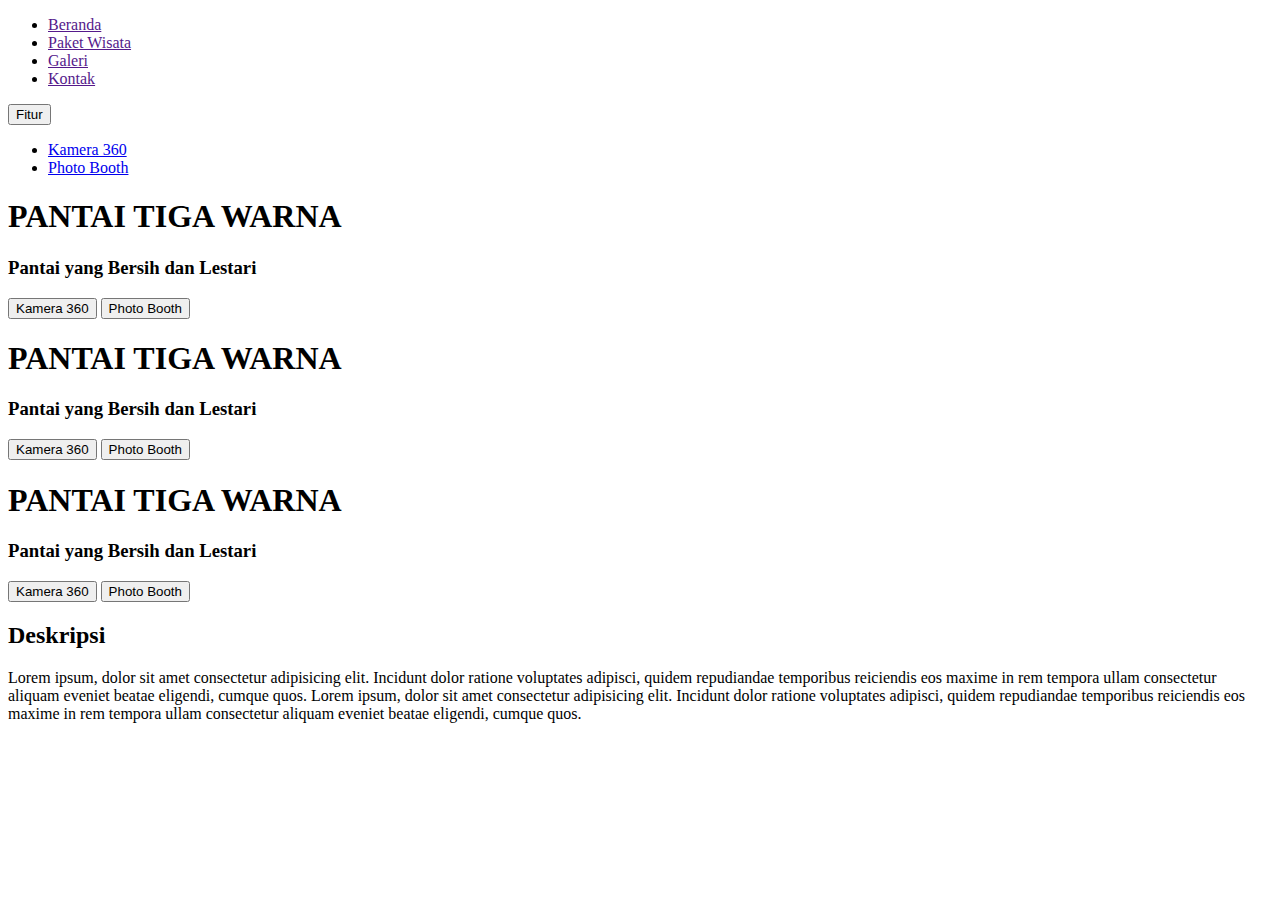
==== index.html @ d7e2985b "Testt" ====
<!DOCTYPE html>
<html lang="en">
<head>
    <meta charset="UTF-8">
    <meta http-equiv="X-UA-Compatible" content="IE=edge">
    <meta name="viewport" content="width=device-width, initial-scale=1.0">
    <link rel="stylesheet" href="assets/plugin/Flexible-Popover-like-Drop-Down-Plugin-With-jQuery-SweetDropdown/dist/min/jquery.sweet-dropdown.min.css">
    <link rel="stylesheet" href="assets/plugin/flickity/flickity.css">
    <script src="assets/plugin/flickity/flickity.pkgd.js"></script>
    <script src="assets/plugin/jquery-3.3.1/jquery-3.3.1.min.js"></script>
    <script src="assets/plugin/Flexible-Popover-like-Drop-Down-Plugin-With-jQuery-SweetDropdown/dist/min/jquery.sweet-dropdown.min.js"></script>
    <link rel="stylesheet" href="assets/css/style.css">
    <title>Pantai Tiga Warna</title>
</head>
<body>
    <div class="wrapper">
        <section class="bg-head">
            <div class="container">
                <header class="index">
                    <ul>
                        <li><a href="">Beranda</a></li>
                        <li><a href="">Paket Wisata</a></li>
                        <li><a href="">Galeri</a></li>
                        <li><a href="">Kontak</a></li>
                    </ul>
                    <button data-dropdown="#basic" class="dropdownBtn">Fitur</button>
                </header>
            </div>
        </section>
        <div class="dropdown-menu dropdown-anchor-top-left dropdown-has-anchor" id="basic">
            <ul>
                <li><a href="f360.html">Kamera 360</a></li>
                <li><a href="#">Photo Booth</a></li>
            </ul>
        </div>
        <div class="carousel" data-flickity='{ "wrapAround": true, "autoPlay": 3000, "prevNextButtons": false, "pageDots": false }'>
            <div class="carousel-cell">
                <section class="bg-banner">
                    <div class="banner">
                        <div class="container">
                            <div class="text-banner">
                                <h1>PANTAI TIGA WARNA</h1>
                                <h3>Pantai yang Bersih dan Lestari</h3>
                                <button>Kamera 360</button>
                                <button>Photo Booth</button>
                            </div>
                        </div>
                    </div>
                </section>
            </div>
            <div class="carousel-cell">
                <section class="bg-banner">
                    <div class="banner">
                        <div class="container">
                            <div class="text-banner">
                                <h1>PANTAI TIGA WARNA</h1>
                                <h3>Pantai yang Bersih dan Lestari</h3>
                                <button>Kamera 360</button>
                                <button>Photo Booth</button>
                            </div>
                        </div>
                    </div>
                </section>
            </div>
            <div class="carousel-cell">
                <section class="bg-banner">
                    <div class="banner">
                        <div class="container">
                            <div class="text-banner">
                                <h1>PANTAI TIGA WARNA</h1>
                                <h3>Pantai yang Bersih dan Lestari</h3>
                                <button>Kamera 360</button>
                                <button>Photo Booth</button>
                            </div>
                        </div>
                    </div>
                </section>
            </div>
        </div>
        <section class="bg-desc">
            <div class="description">
                <div class="container">
                    <h2>Deskripsi</h2>
                    <p>
                        Lorem ipsum, dolor sit amet consectetur adipisicing elit. Incidunt dolor ratione voluptates adipisci, quidem repudiandae temporibus reiciendis eos maxime in rem tempora ullam consectetur aliquam eveniet beatae eligendi, cumque quos.
                        Lorem ipsum, dolor sit amet consectetur adipisicing elit. Incidunt dolor ratione voluptates adipisci, quidem repudiandae temporibus reiciendis eos maxime in rem tempora ullam consectetur aliquam eveniet beatae eligendi, cumque quos.
                    </p>
                </div>
            </div>
        </section>
        <section class="bg-activity">
            <div class="activity">
                <!-- carousel -->
            </div>
        </section>
    </div>
</body>
</html>
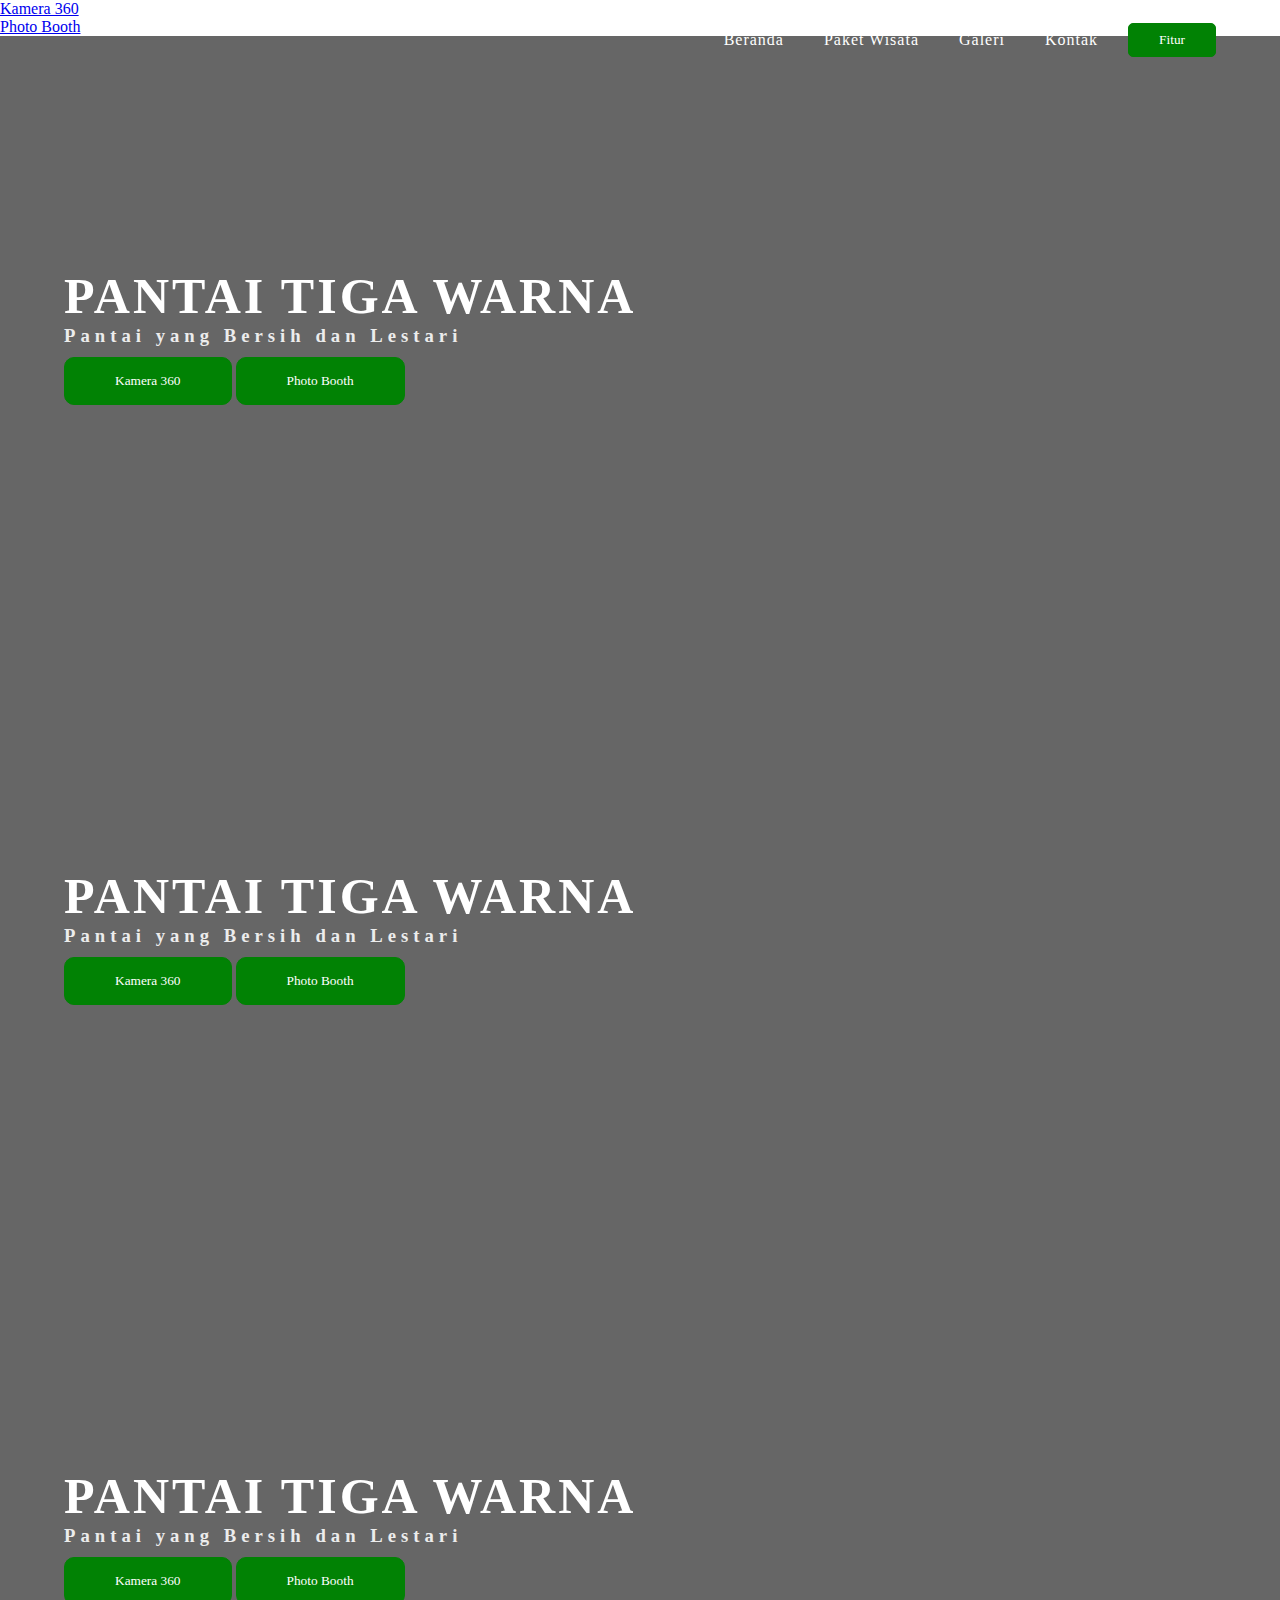
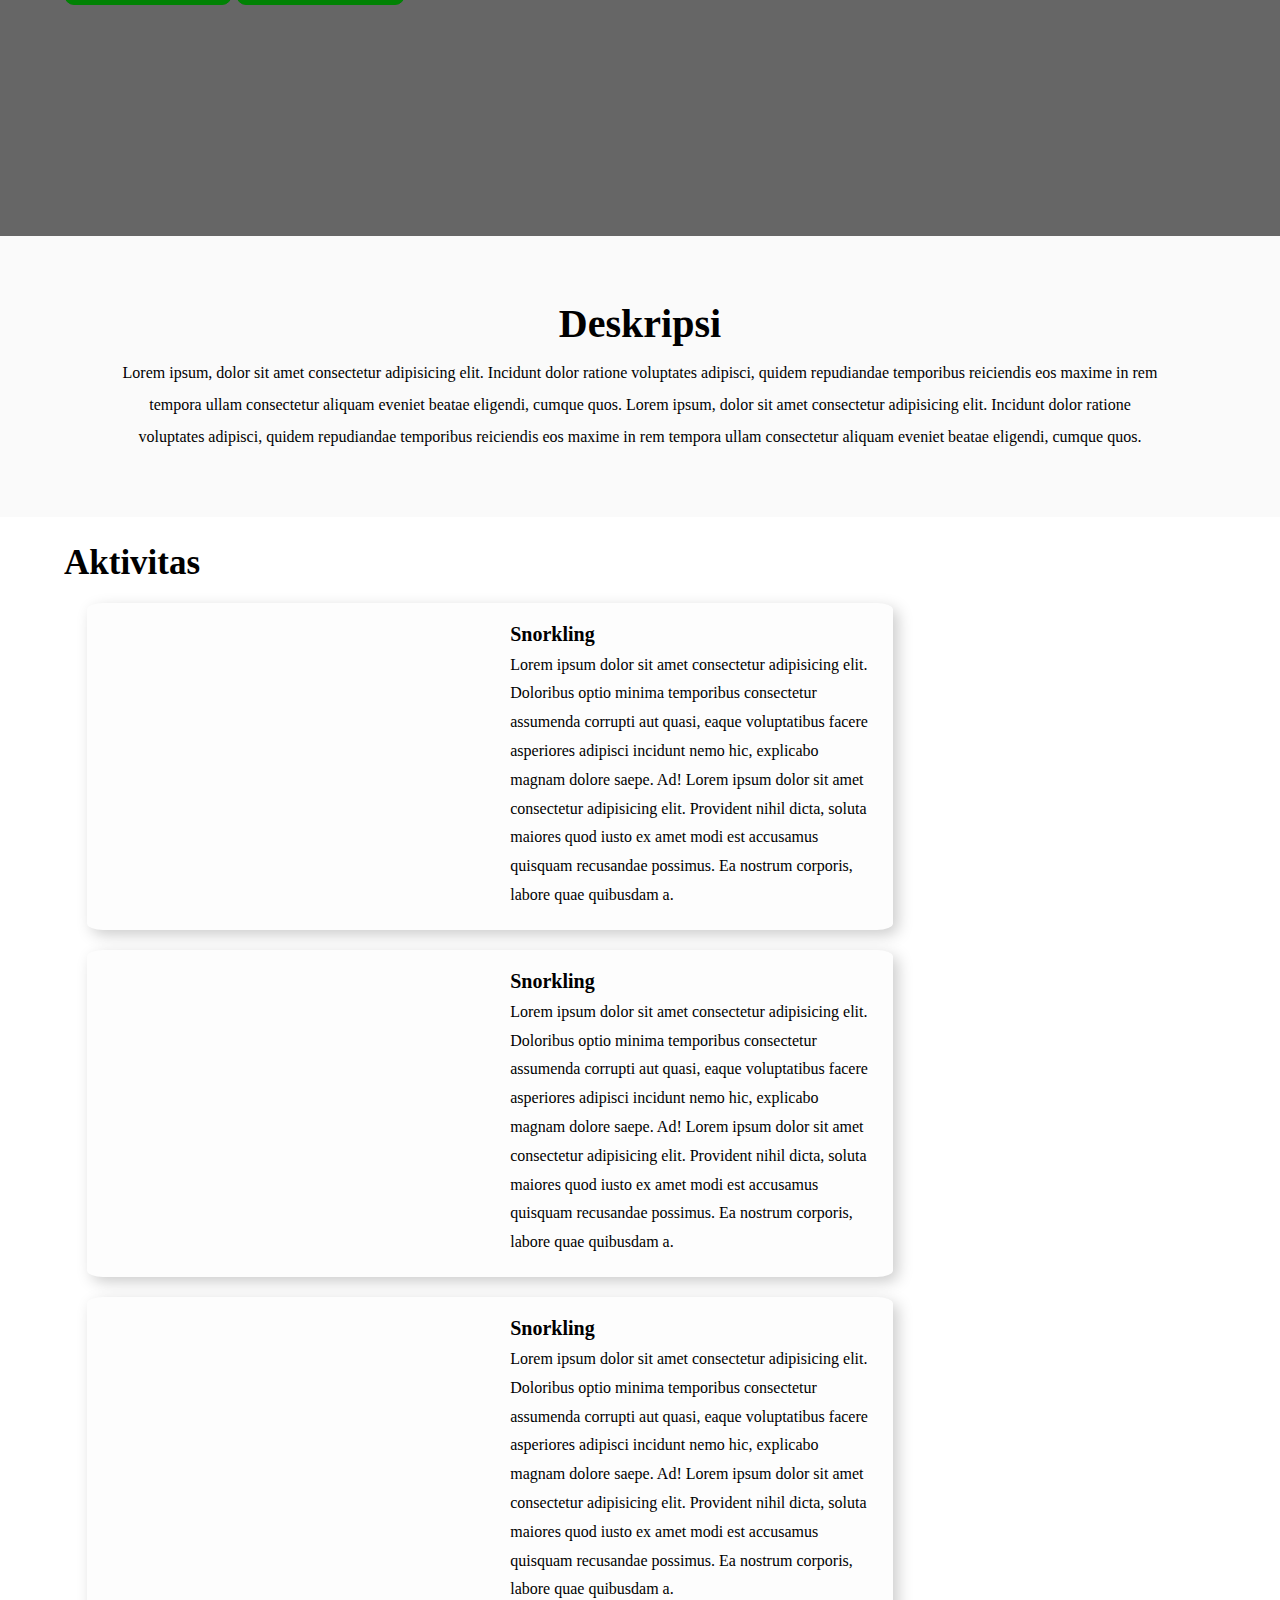
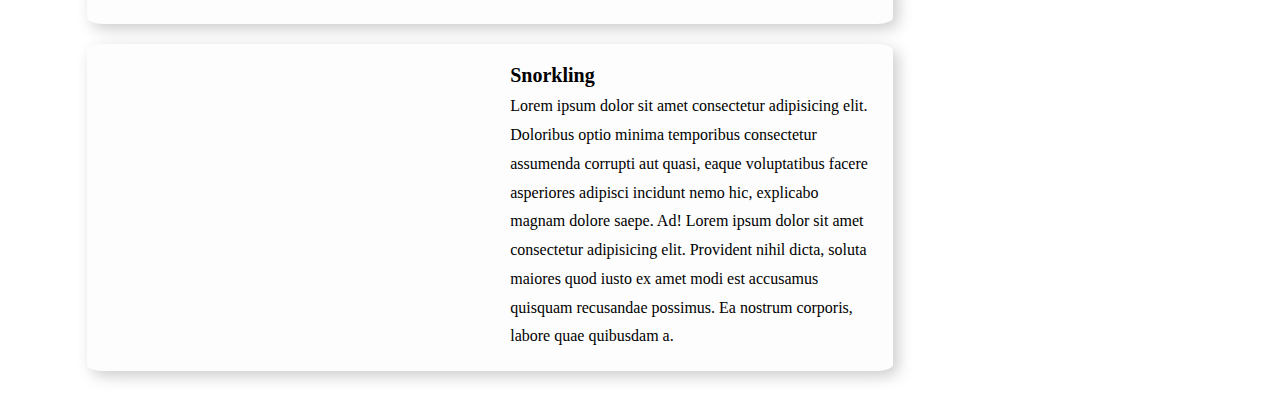
==== commit 20eee3a8: "activity model" ====
--- a/index.html
+++ b/index.html
@@ -6,7 +6,9 @@
     <meta name="viewport" content="width=device-width, initial-scale=1.0">
     <link rel="stylesheet" href="assets/plugin/Flexible-Popover-like-Drop-Down-Plugin-With-jQuery-SweetDropdown/dist/min/jquery.sweet-dropdown.min.css">
     <link rel="stylesheet" href="assets/plugin/flickity/flickity.css">
+    <link rel="stylesheet" href="assets/plugin/fontawesome-5.2.0/css/all.css">
     <script src="assets/plugin/flickity/flickity.pkgd.js"></script>
+    <script src="assets/plugin/fontawesome-5.2.0/js/all.js"></script>
     <script src="assets/plugin/jquery-3.3.1/jquery-3.3.1.min.js"></script>
     <script src="assets/plugin/Flexible-Popover-like-Drop-Down-Plugin-With-jQuery-SweetDropdown/dist/min/jquery.sweet-dropdown.min.js"></script>
     <link rel="stylesheet" href="assets/css/style.css">
@@ -33,7 +35,7 @@
                 <li><a href="#">Photo Booth</a></li>
             </ul>
         </div>
-        <div class="carousel" data-flickity='{ "wrapAround": true, "autoPlay": 3000, "prevNextButtons": false, "pageDots": false }'>
+        <div class="carousel bnr" data-flickity='{ "wrapAround": true, "autoPlay": 3000, "prevNextButtons": false, "pageDots": false }'>
             <div class="carousel-cell">
                 <section class="bg-banner">
                     <div class="banner">
@@ -89,8 +91,64 @@
             </div>
         </section>
         <section class="bg-activity">
-            <div class="activity">
-                <!-- carousel -->
+            <div class="container">
+                <div class="judul">
+                    <h2><i class="fas fa-fish"></i> <span>Aktivitas</span></h2>
+                </div>
+                <div class="carousel" data-flickity='{ "wrapAround": false, "pageDots": false }'>
+                    <div class="carousel-cell">
+                        <div class="activity">
+                            <div class="img-activity">
+                                <!-- <img src="assets/image/snorkeling.jpg" alt=""> -->
+                            </div>
+                            <div class="text-activity">
+                                <h3>Snorkling</h3>
+                                <p>
+                                    Lorem ipsum dolor sit amet consectetur adipisicing elit. Doloribus optio minima temporibus consectetur assumenda corrupti aut quasi, eaque voluptatibus facere asperiores adipisci incidunt nemo hic, explicabo magnam dolore saepe. Ad! Lorem ipsum dolor sit amet consectetur adipisicing elit. Provident nihil dicta, soluta maiores quod iusto ex amet modi est accusamus quisquam recusandae possimus. Ea nostrum corporis, labore quae quibusdam a.
+                                </p>
+                            </div>
+                        </div>
+                    </div>
+                    <div class="carousel-cell">
+                        <div class="activity">
+                            <div class="img-activity">
+                                <!-- <img src="assets/image/snorkeling.jpg" alt=""> -->
+                            </div>
+                            <div class="text-activity">
+                                <h3>Snorkling</h3>
+                                <p>
+                                    Lorem ipsum dolor sit amet consectetur adipisicing elit. Doloribus optio minima temporibus consectetur assumenda corrupti aut quasi, eaque voluptatibus facere asperiores adipisci incidunt nemo hic, explicabo magnam dolore saepe. Ad! Lorem ipsum dolor sit amet consectetur adipisicing elit. Provident nihil dicta, soluta maiores quod iusto ex amet modi est accusamus quisquam recusandae possimus. Ea nostrum corporis, labore quae quibusdam a.
+                                </p>
+                            </div>
+                        </div>
+                    </div>
+                    <div class="carousel-cell">
+                        <div class="activity">
+                            <div class="img-activity">
+                                <!-- <img src="assets/image/snorkeling.jpg" alt=""> -->
+                            </div>
+                            <div class="text-activity">
+                                <h3>Snorkling</h3>
+                                <p>
+                                    Lorem ipsum dolor sit amet consectetur adipisicing elit. Doloribus optio minima temporibus consectetur assumenda corrupti aut quasi, eaque voluptatibus facere asperiores adipisci incidunt nemo hic, explicabo magnam dolore saepe. Ad! Lorem ipsum dolor sit amet consectetur adipisicing elit. Provident nihil dicta, soluta maiores quod iusto ex amet modi est accusamus quisquam recusandae possimus. Ea nostrum corporis, labore quae quibusdam a.
+                                </p>
+                            </div>
+                        </div>
+                    </div>
+                    <div class="carousel-cell">
+                        <div class="activity">
+                            <div class="img-activity">
+                                <!-- <img src="assets/image/snorkeling.jpg" alt=""> -->
+                            </div>
+                            <div class="text-activity">
+                                <h3>Snorkling</h3>
+                                <p>
+                                    Lorem ipsum dolor sit amet consectetur adipisicing elit. Doloribus optio minima temporibus consectetur assumenda corrupti aut quasi, eaque voluptatibus facere asperiores adipisci incidunt nemo hic, explicabo magnam dolore saepe. Ad! Lorem ipsum dolor sit amet consectetur adipisicing elit. Provident nihil dicta, soluta maiores quod iusto ex amet modi est accusamus quisquam recusandae possimus. Ea nostrum corporis, labore quae quibusdam a.
+                                </p>
+                            </div>
+                        </div>
+                    </div>
+                </div>
             </div>
         </section>
     </div>
--- a/assets/css/style.css
+++ b/assets/css/style.css
@@ -0,0 +1,268 @@
+* {
+    padding: 0;
+    margin: 0;
+    font-family: Poppins;
+}
+
+body {
+    position: relative;
+    margin: auto;
+    overflow-x: hidden;
+}
+
+.wrapper {
+    width: 100%;
+    max-width: 1920px;
+    margin: auto;
+}
+
+.container {
+    width: 90%;
+    margin: auto;
+}
+
+.bg-head {
+    max-width: 1920px;
+    width: 100%;
+    position: absolute;
+    z-index: 10;
+}
+
+header.index {
+    display: flex;
+    height: 80px;
+    width: 100%;
+    justify-content: flex-end;
+    align-items: center;
+}
+
+header.index ul {
+    display: flex;
+    /* justify-content: space-evenly; */
+    list-style: none;
+}
+
+header.index ul li a{
+    color: #ffffff;
+    display: block;
+    padding: 15px 20px;
+    text-decoration: none;
+    font-weight: 500;
+    letter-spacing: 1px;
+}
+
+.dropdownBtn {
+    background-color: #018204;
+    padding: 8px 30px;
+    border: 1px solid #018204;
+    border-radius: 5px;
+    color: white;
+    font-weight: 500;
+    margin-left: 10px;
+    outline: none;
+    cursor: pointer;
+}
+
+.dropdown-menu ul li a:hover{
+    background-color: #018204 !important;
+    /* padding: 5px 0; */
+}
+
+.bnr .carousel-cell {
+    width: 100%;
+}
+
+.bg-banner {
+    max-width: 1920px;
+    width: 100%;
+    height: 600px;
+    background: url(../image/1583652718.jpg);
+    background-repeat: no-repeat;
+    background-size: cover;
+}
+
+.banner {
+    background-color: rgb(0, 0, 0, 0.6);
+    width: 100%;
+    height: 100%;
+    display: flex;
+}
+
+.text-banner {
+    color: #ffffff;
+}
+
+.text-banner h1 {
+    font-size: 50px;
+    letter-spacing: 3px;
+}
+
+.text-banner h3 {
+    color: #ececec;
+    letter-spacing: 5px;
+}
+
+.text-banner button {
+    padding: 15px 50px;
+    margin-top: 10px;
+    border-radius: 10px;
+    background-color: #018204;
+    color: white;
+    border: 1px solid #018204;
+    font-weight: 500;
+    transition: .3s;
+}
+
+.text-banner button:hover{
+    background: transparent;
+}
+
+.bg-desc {
+    padding: 5% 0;
+    background-color: #fafafa;
+}
+
+.description {
+    text-align: center;
+    padding: 0 5%;
+}
+
+.description h2 {
+    font-size: 40px;
+}
+
+.description p {
+    margin-top: 10px;
+    line-height: 2;
+}
+
+.bg-activity {
+    background-color: white;
+    padding: 2% 0;
+}
+
+.judul h2{
+    font-size: 28px;
+    margin-bottom: 10px;
+}
+
+.judul h2 svg {
+    background-color: #018204;
+    padding: 5px 10px;
+    color: white;
+    border-radius: 5px;
+    margin-right: 10px;
+}
+
+.judul h2 span {
+    font-size: 35px;
+}
+
+.bg-activity .carousel {
+    width: 100%;
+}
+
+.bg-activity .carousel-cell {
+    width: 70%;
+    margin: 0 2%;
+}
+
+.activity {
+    margin: 20px 0;
+    display: grid;
+    grid-template-columns: 1fr 1fr;
+    background-color: #fdfdfd;
+    border-radius: 2%;
+    box-shadow: 5px 5px 15px #ccc;
+}
+
+.img-activity {
+    background-image: url(../image/snorkeling.jpg);
+    background-size: cover;
+    background-repeat: no-repeat;
+    border-radius: 2% 0 0 2%;
+}
+
+.img-activity img {
+    width: 100%;
+}
+
+.text-activity {
+    padding: 20px;
+}
+
+.text-activity h3 {
+    font-size: 20px;
+    margin-bottom: 5px;
+}
+
+.text-activity p {
+    line-height: 1.8;
+}
+
+/* f360 page */
+iframe {
+    border: 0px;
+    width: 100vw;
+    height: 100vh;
+}
+
+header.f360 {
+    display: flex;
+    position: absolute;
+    right: 0;
+    max-width: 20%;
+    height: 100vh;
+    /* margin: auto; */
+    /* justify-content: center; */
+    align-items: center;
+}
+
+.pilihan svg, .pilihan span {
+    display: block;
+}
+
+.pilihan {
+    display: flex;
+    justify-content: space-between;
+    text-align: center;
+    /* grid-template-columns: 1fr 5fr; */
+    background-color: black;
+    color: white;
+    padding: 15px;
+    width: 180px;
+    transform: translateX(140px);
+    transition: .5s;
+    cursor: pointer;
+}
+
+.pilihan svg {
+    font-size: 30px;
+}
+
+.pilihan span {
+    /* width: 0; */
+    overflow: hidden;
+}
+
+.pilihan:hover {
+    transform: translateX(0);
+}
+
+.back {
+    position: absolute;
+    left: 2%;
+    bottom: 3%;
+    padding: 10px 30px;
+    border-radius: 10px;
+    border: 1px solid #018204;
+    background-color: #018204;
+    color: white;
+    transition: .3s;
+    cursor: pointer;
+}
+
+.back:hover {
+    background-color: transparent;
+    /* color: black; */
+}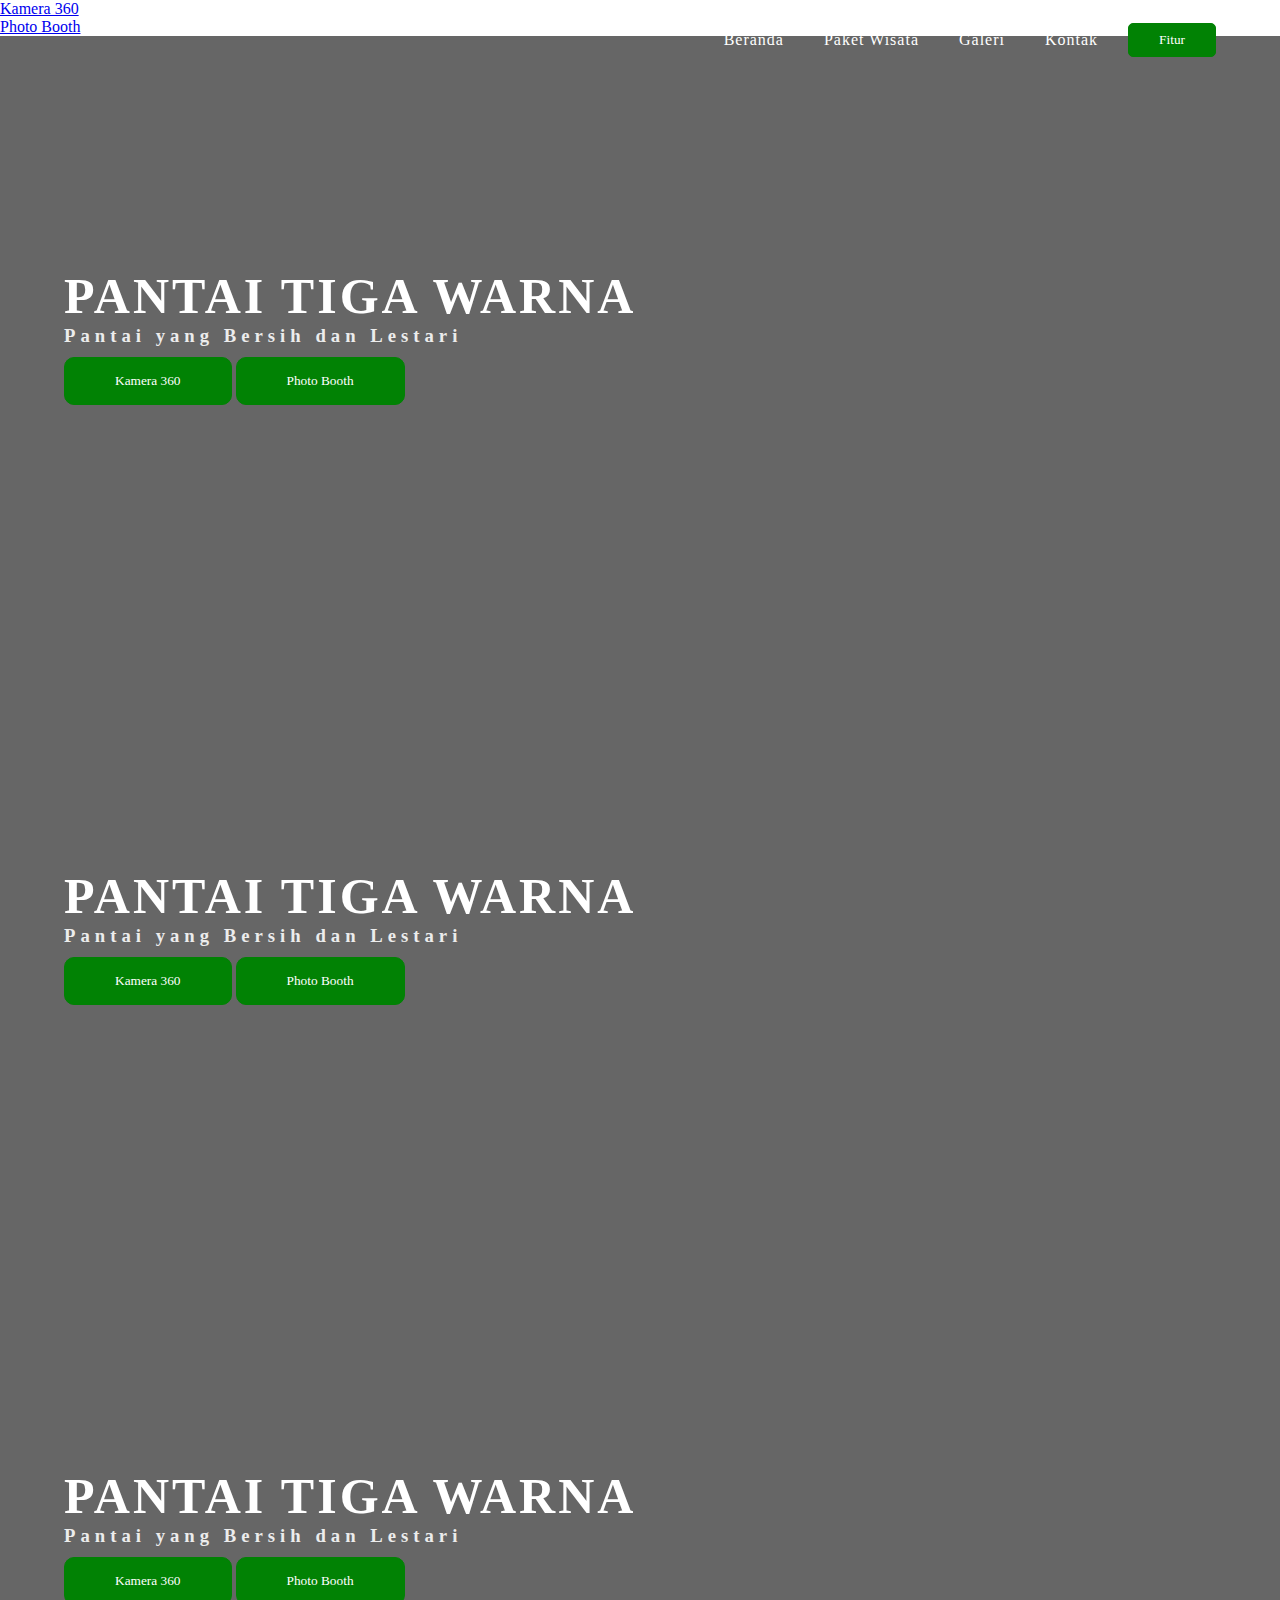
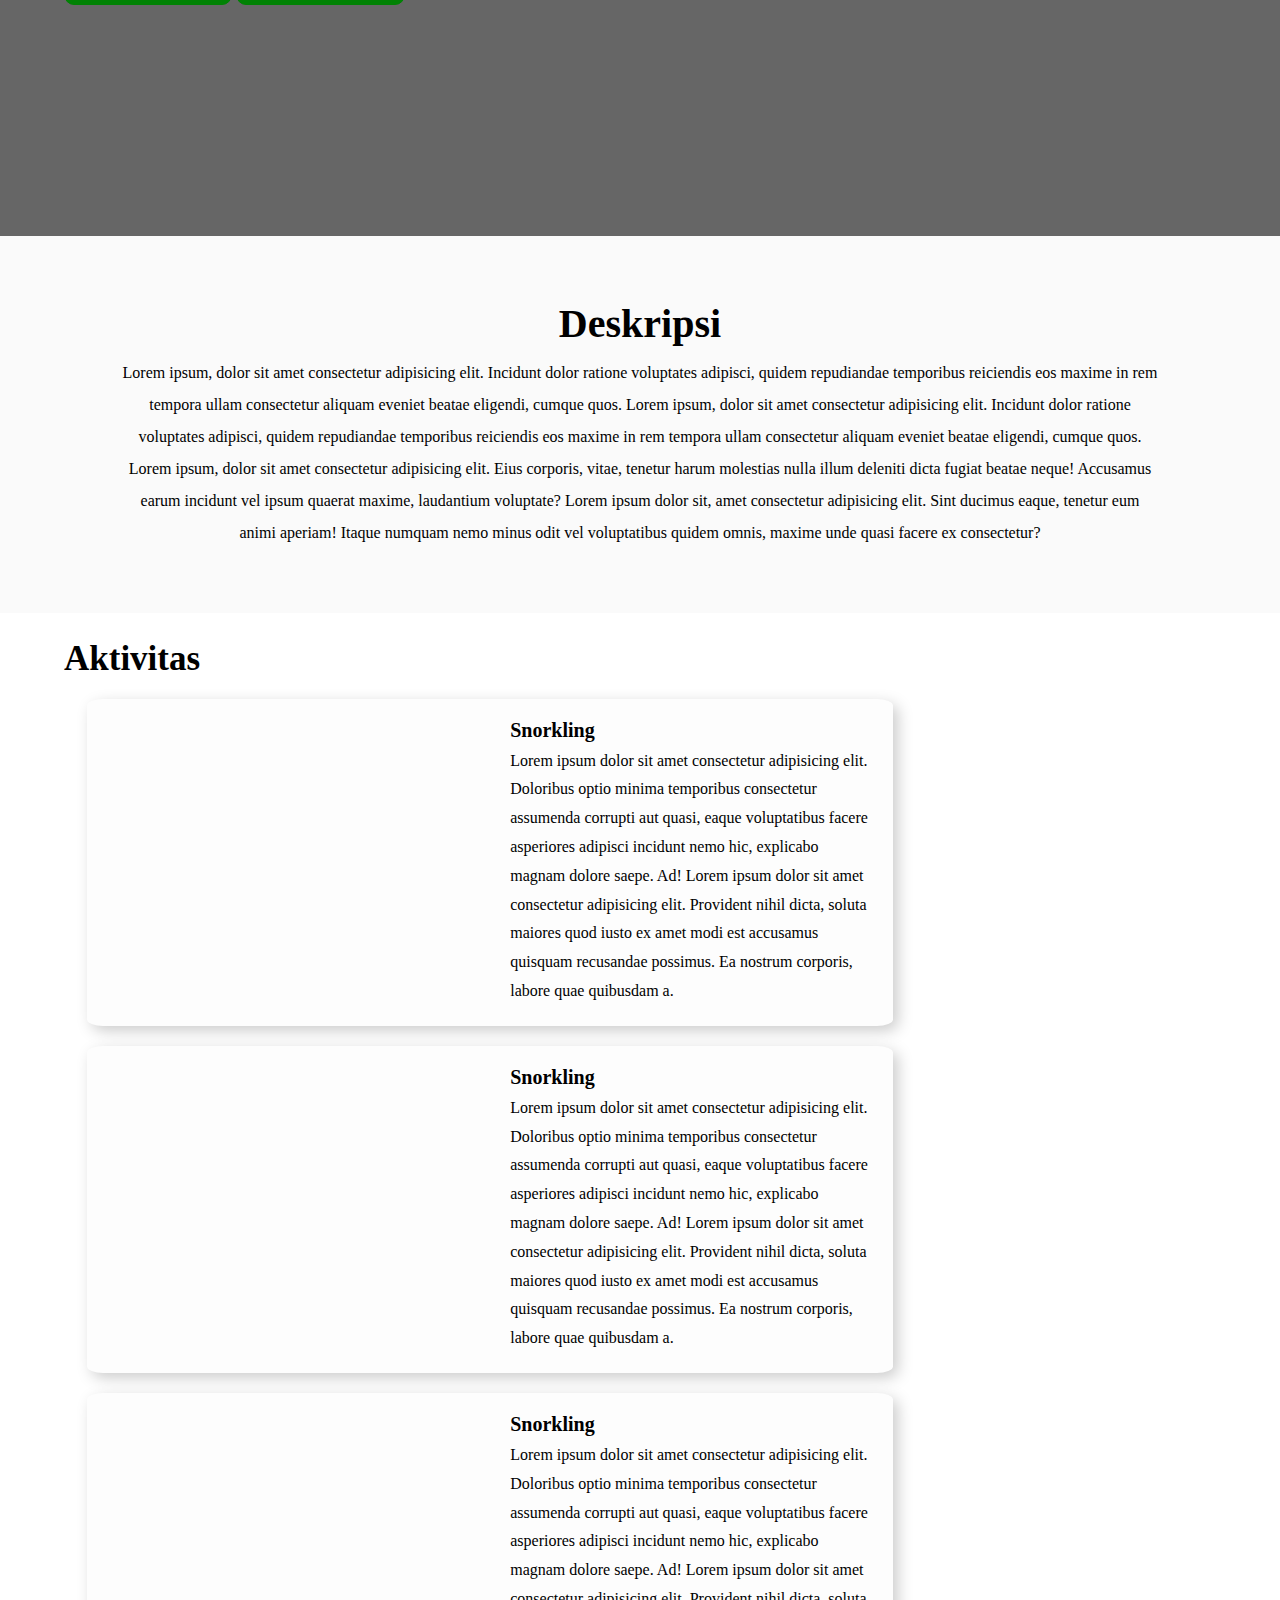
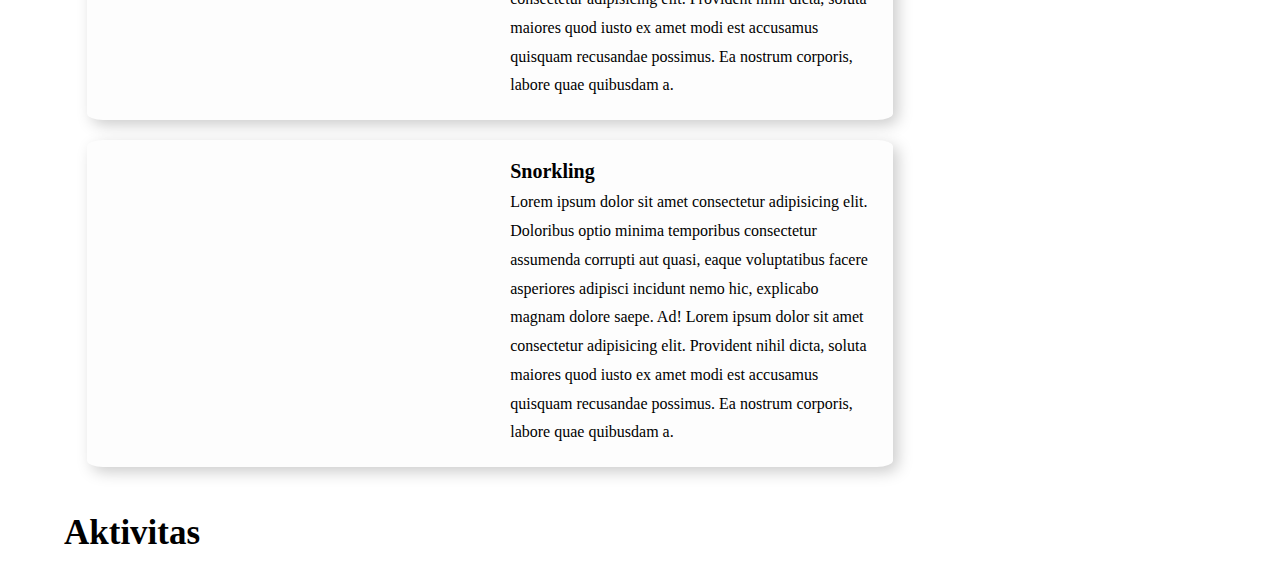
==== commit 45256099: "kerangka fasil" ====
--- a/index.html
+++ b/index.html
@@ -86,6 +86,8 @@
                     <p>
                         Lorem ipsum, dolor sit amet consectetur adipisicing elit. Incidunt dolor ratione voluptates adipisci, quidem repudiandae temporibus reiciendis eos maxime in rem tempora ullam consectetur aliquam eveniet beatae eligendi, cumque quos.
                         Lorem ipsum, dolor sit amet consectetur adipisicing elit. Incidunt dolor ratione voluptates adipisci, quidem repudiandae temporibus reiciendis eos maxime in rem tempora ullam consectetur aliquam eveniet beatae eligendi, cumque quos.
+                        Lorem ipsum, dolor sit amet consectetur adipisicing elit. Eius corporis, vitae, tenetur harum molestias nulla illum deleniti dicta fugiat beatae neque! Accusamus earum incidunt vel ipsum quaerat maxime, laudantium voluptate?
+                        Lorem ipsum dolor sit, amet consectetur adipisicing elit. Sint ducimus eaque, tenetur eum animi aperiam! Itaque numquam nemo minus odit vel voluptatibus quidem omnis, maxime unde quasi facere ex consectetur?
                     </p>
                 </div>
             </div>
@@ -151,6 +153,42 @@
                 </div>
             </div>
         </section>
+        <section class="bg-fasil">
+            <div class="container">
+                <div class="judul">
+                    <h2><i class="fas fa-fish"></i> <span>Aktivitas</span></h2>
+                </div>
+                <div class="fasil">
+                    <div class="list-fasil">
+                        <div class="fasil-grid">
+                            <div class="fasil">
+                                <!-- fasil -->
+                            </div>
+                            <div class="fasil">
+                                <!-- fasil -->
+                            </div>
+                            <div class="fasil">
+                                <!-- fasil -->
+                            </div>
+                        </div>
+                        <div class="fasil-grid">
+                            <div class="fasil">
+                                <!-- fasil -->
+                            </div>
+                            <div class="fasil">
+                                <!-- fasil -->
+                            </div>
+                            <div class="fasil">
+                                <!-- fasil -->
+                            </div>
+                        </div>
+                    </div>
+                    <div class="img-fasil">
+                        <img src="" alt="">
+                    </div>
+                </div>
+            </div>
+        </section>
     </div>
 </body>
 </html>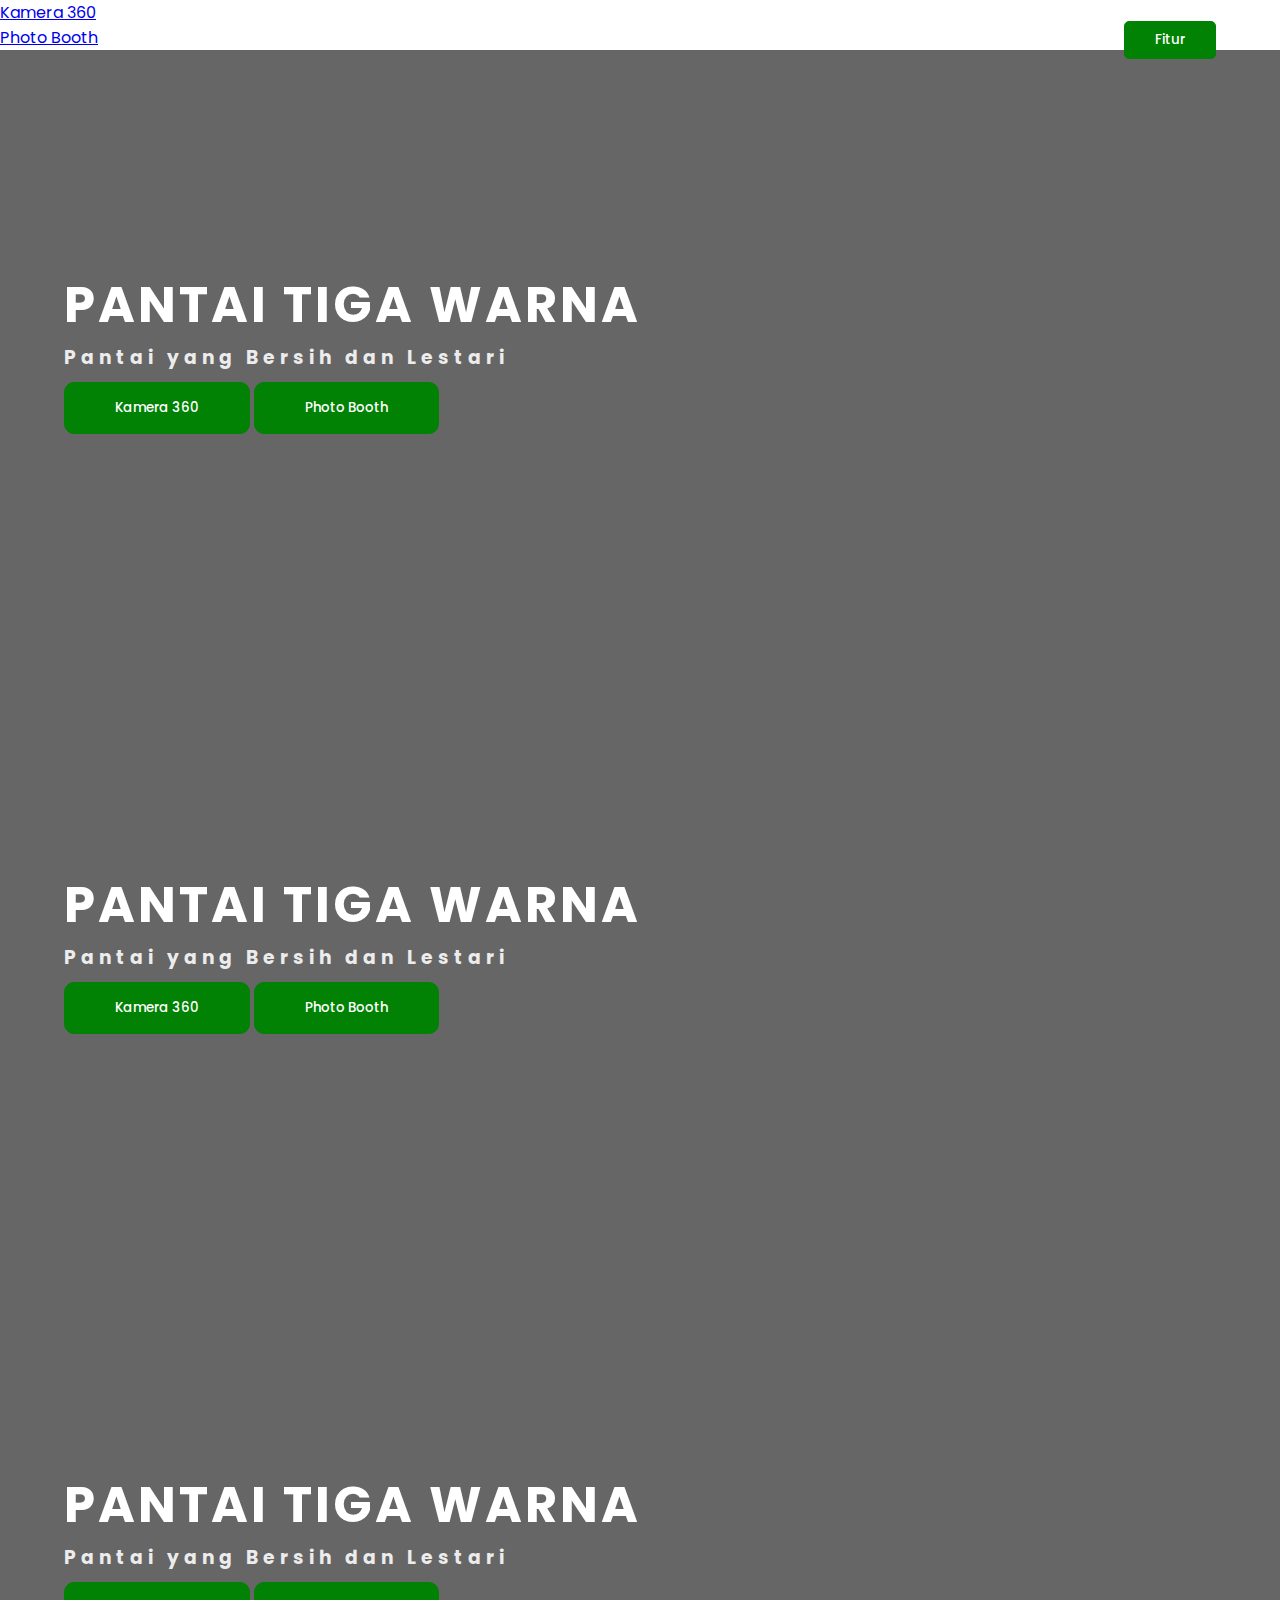
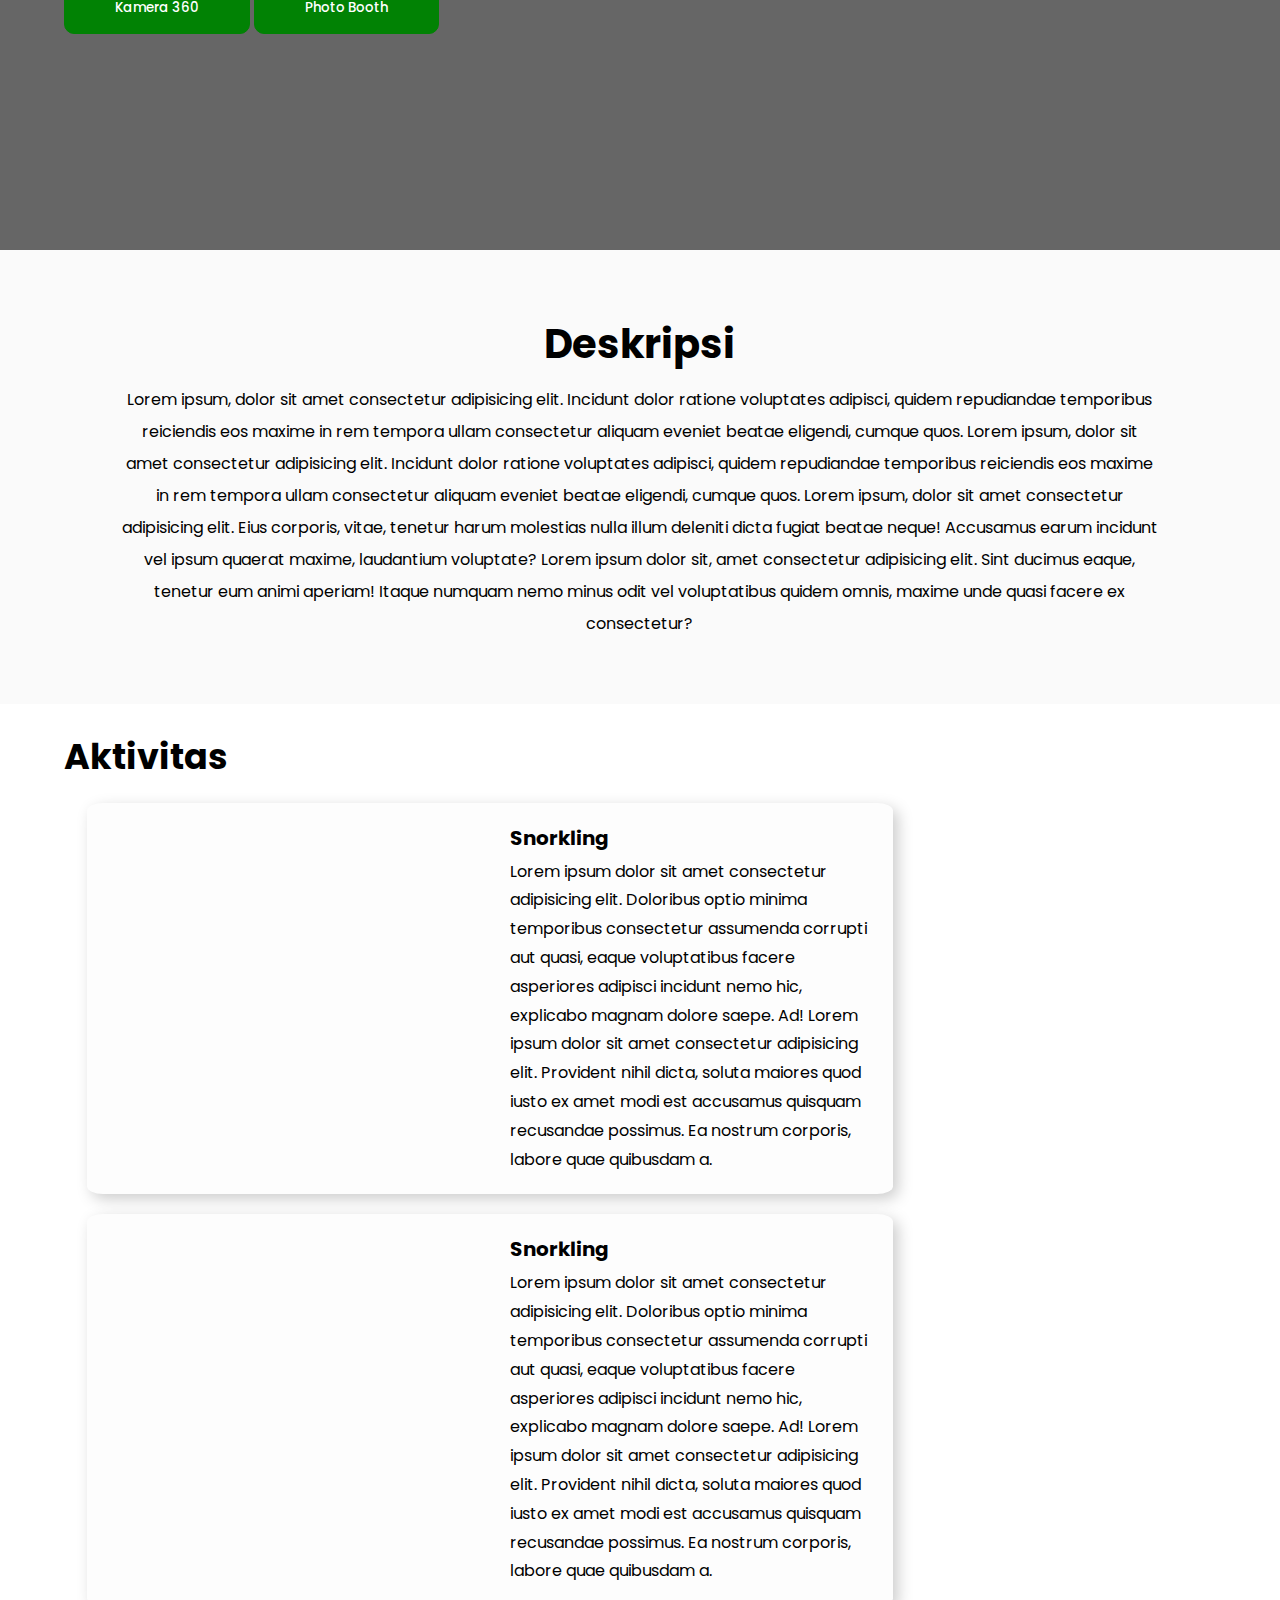
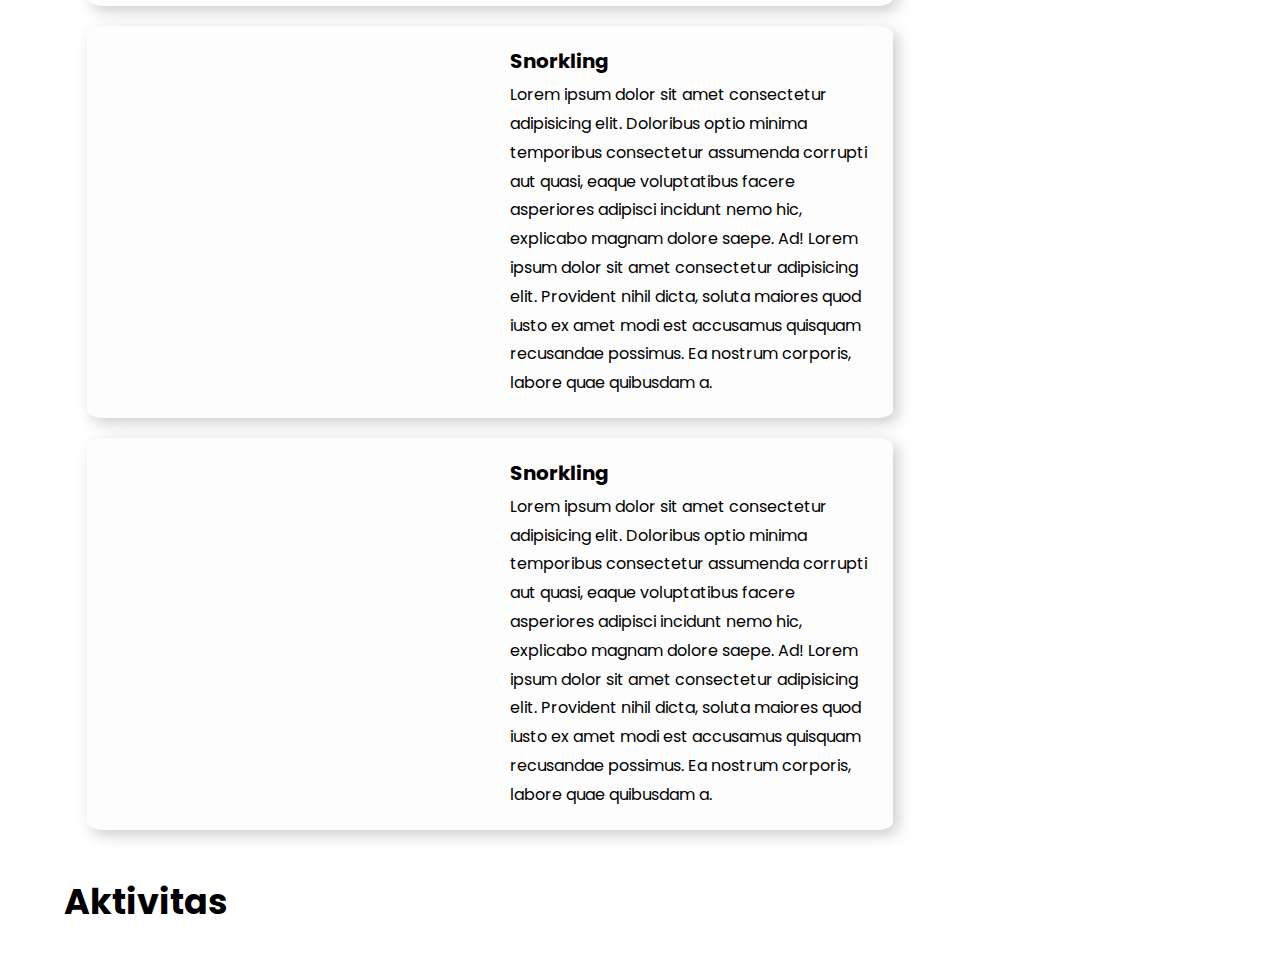
==== commit 5a9057f0: "Font +" ====
--- a/index.html
+++ b/index.html
@@ -11,6 +11,9 @@
     <script src="assets/plugin/fontawesome-5.2.0/js/all.js"></script>
     <script src="assets/plugin/jquery-3.3.1/jquery-3.3.1.min.js"></script>
     <script src="assets/plugin/Flexible-Popover-like-Drop-Down-Plugin-With-jQuery-SweetDropdown/dist/min/jquery.sweet-dropdown.min.js"></script>
+    <style>
+        @import url('https://fonts.googleapis.com/css2?family=Poppins&display=swap');
+    </style>
     <link rel="stylesheet" href="assets/css/style.css">
     <title>Pantai Tiga Warna</title>
 </head>
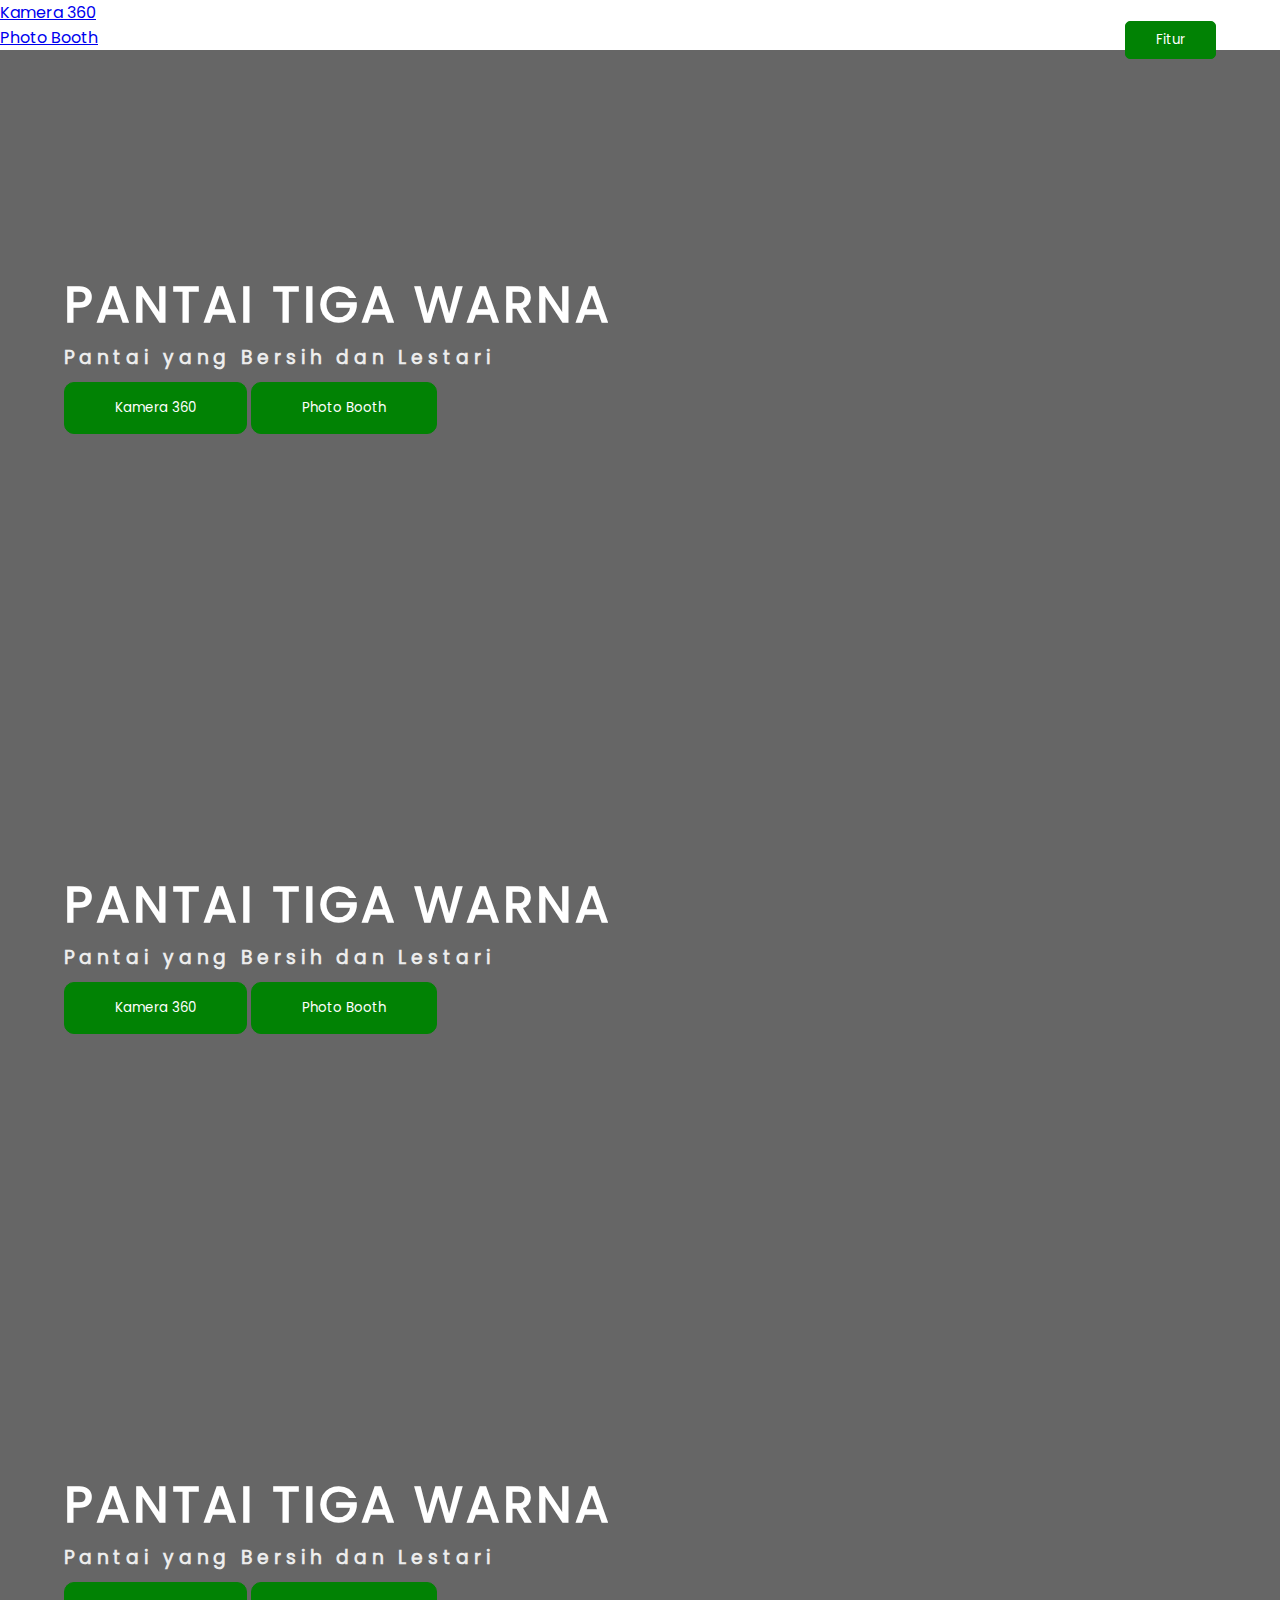
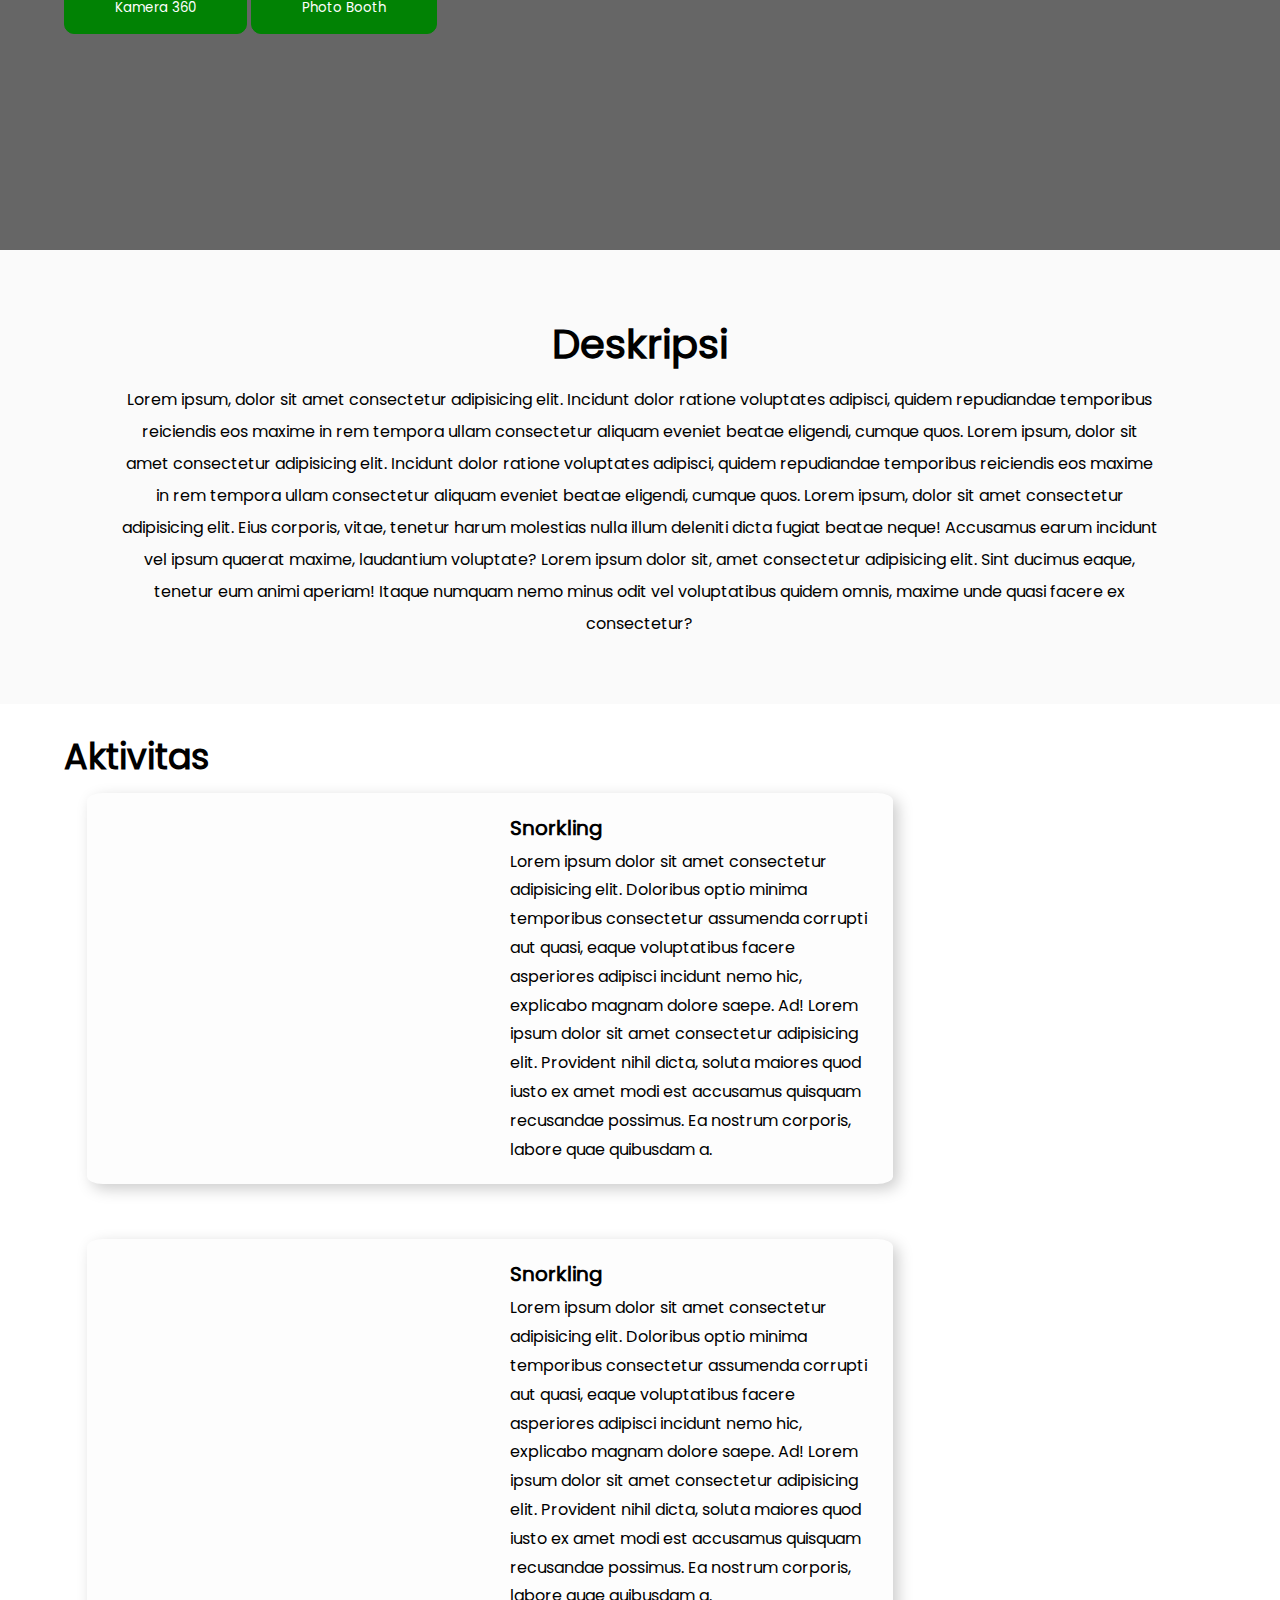
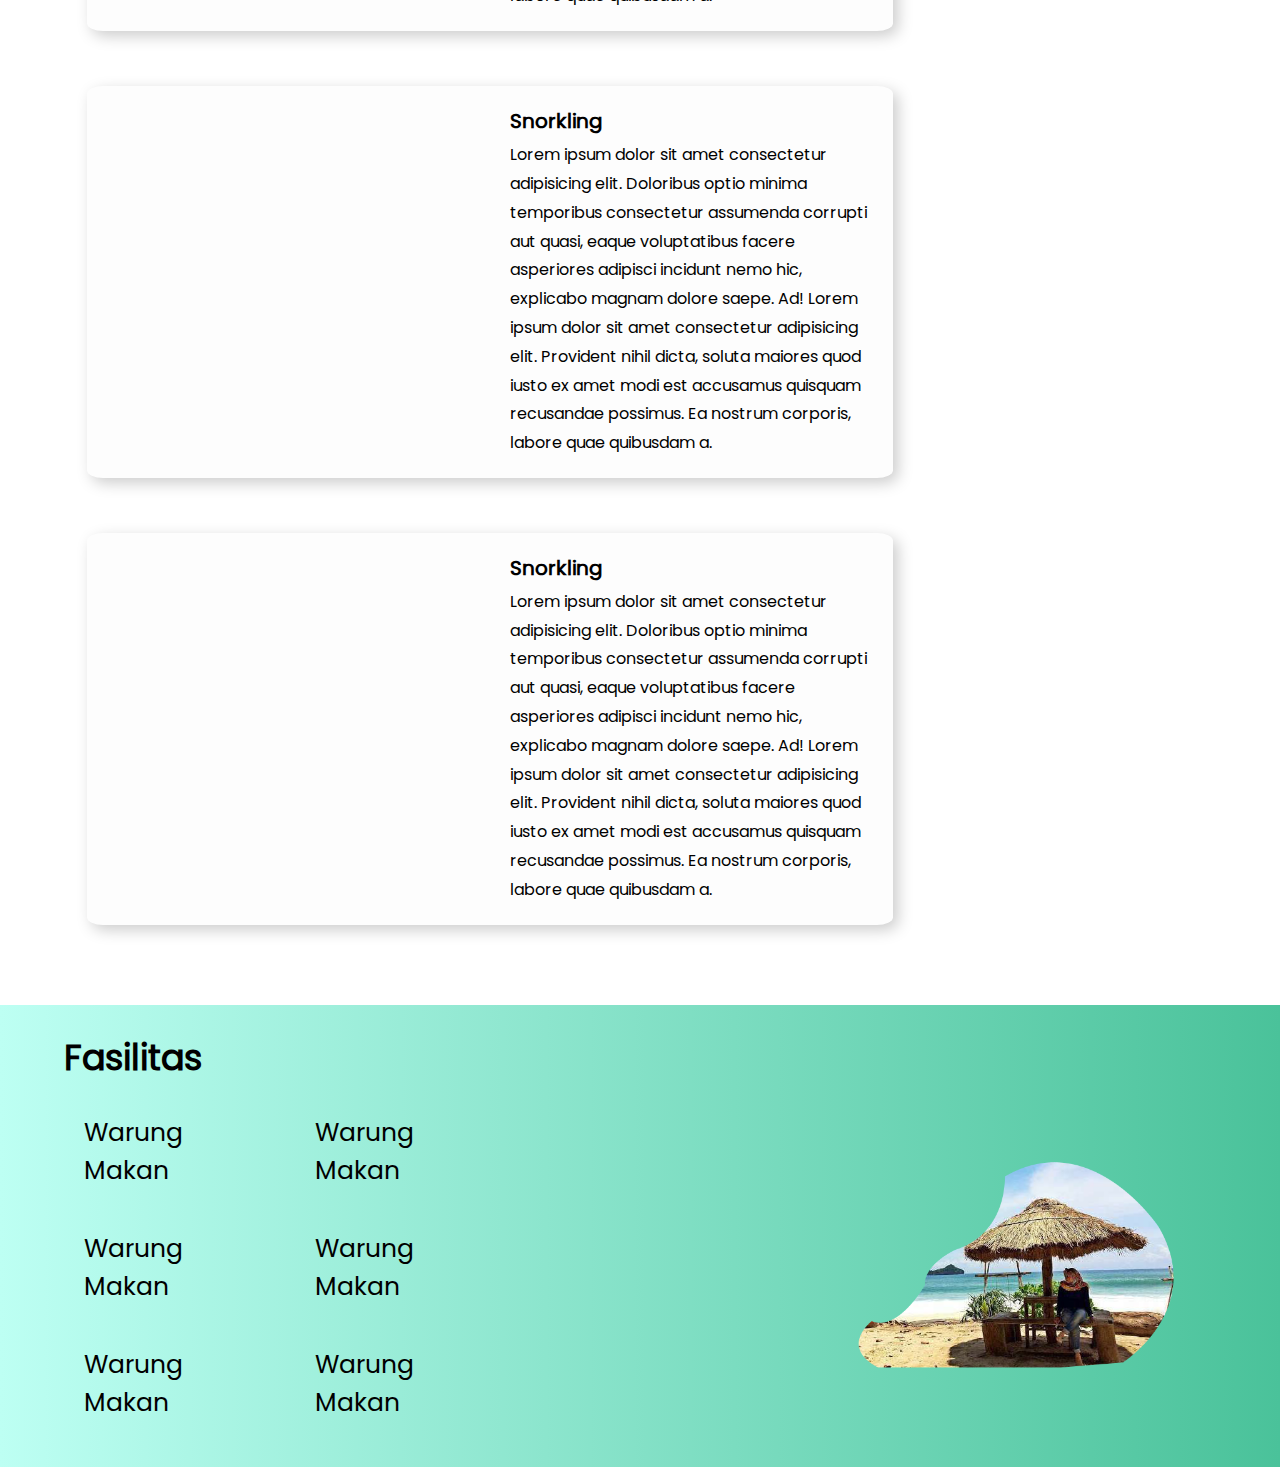
==== commit 53f99fc9: "Fasil" ====
--- a/index.html
+++ b/index.html
@@ -11,9 +11,6 @@
     <script src="assets/plugin/fontawesome-5.2.0/js/all.js"></script>
     <script src="assets/plugin/jquery-3.3.1/jquery-3.3.1.min.js"></script>
     <script src="assets/plugin/Flexible-Popover-like-Drop-Down-Plugin-With-jQuery-SweetDropdown/dist/min/jquery.sweet-dropdown.min.js"></script>
-    <style>
-        @import url('https://fonts.googleapis.com/css2?family=Poppins&display=swap');
-    </style>
     <link rel="stylesheet" href="assets/css/style.css">
     <title>Pantai Tiga Warna</title>
 </head>
@@ -159,35 +156,35 @@
         <section class="bg-fasil">
             <div class="container">
                 <div class="judul">
-                    <h2><i class="fas fa-fish"></i> <span>Aktivitas</span></h2>
+                    <h2><i class="fas fa-utensils"></i> <span>Fasilitas</span></h2>
                 </div>
                 <div class="fasil">
                     <div class="list-fasil">
                         <div class="fasil-grid">
-                            <div class="fasil">
-                                <!-- fasil -->
+                            <div class="fasil-det">
+                                <i class="fas fa-utensils"></i> <span>Warung Makan</span>
                             </div>
-                            <div class="fasil">
-                                <!-- fasil -->
+                            <div class="fasil-det">
+                                <i class="fas fa-utensils"></i> <span>Warung Makan</span>
                             </div>
-                            <div class="fasil">
-                                <!-- fasil -->
+                            <div class="fasil-det">
+                                <i class="fas fa-utensils"></i> <span>Warung Makan</span>
                             </div>
                         </div>
                         <div class="fasil-grid">
-                            <div class="fasil">
-                                <!-- fasil -->
+                            <div class="fasil-det">
+                                <i class="fas fa-utensils"></i> <span>Warung Makan</span>
                             </div>
-                            <div class="fasil">
-                                <!-- fasil -->
+                            <div class="fasil-det">
+                                <i class="fas fa-utensils"></i> <span>Warung Makan</span>
                             </div>
-                            <div class="fasil">
-                                <!-- fasil -->
+                            <div class="fasil-det">
+                                <i class="fas fa-utensils"></i> <span>Warung Makan</span>
                             </div>
                         </div>
                     </div>
                     <div class="img-fasil">
-                        <img src="" alt="">
+                        <img src="assets/image/2-brobali-640x433.png" alt="">
                     </div>
                 </div>
             </div>
--- a/assets/css/style.css
+++ b/assets/css/style.css
@@ -1,3 +1,8 @@
+@font-face {
+    font-family: Poppins;
+    src: url(../font/Poppins/Poppins-Regular.ttf);
+}
+
 * {
     padding: 0;
     margin: 0;
@@ -168,7 +173,7 @@
 }
 
 .activity {
-    margin: 20px 0;
+    margin: 10px 0 55px;
     display: grid;
     grid-template-columns: 1fr 1fr;
     background-color: #fdfdfd;
@@ -198,6 +203,49 @@
 
 .text-activity p {
     line-height: 1.8;
+}
+
+.bg-fasil {
+    padding: 2% 0;
+    /* background-color: #fdfdfd; */
+    background: #4AC29A;  /* fallback for old browsers */
+    background: -webkit-linear-gradient(to right, #BDFFF3, #4AC29A);  /* Chrome 10-25, Safari 5.1-6 */
+    background: linear-gradient(to right, #BDFFF3, #4AC29A); /* W3C, IE 10+/ Edge, Firefox 16+, Chrome 26+, Opera 12+, Safari 7+ */
+}
+
+.fasil {
+    display: flex;
+    justify-content: space-between;
+    align-items: center;
+}
+
+.list-fasil {
+    display: grid;
+    grid-template-columns: 1fr 1fr;
+}
+
+.img-fasil {
+    width: 400px;
+}
+
+.img-fasil img {
+    width: 100%;
+}
+
+.fasil-grid {
+    margin-right: 25%;
+}
+
+.fasil-det {
+    width: 100%;
+    padding: 20px;
+    font-size: 25px;
+}
+
+.fasil-det svg {
+    color: #018204;
+    font-size: 30px;
+    padding: 0 10px;
 }
 
 /* f360 page */
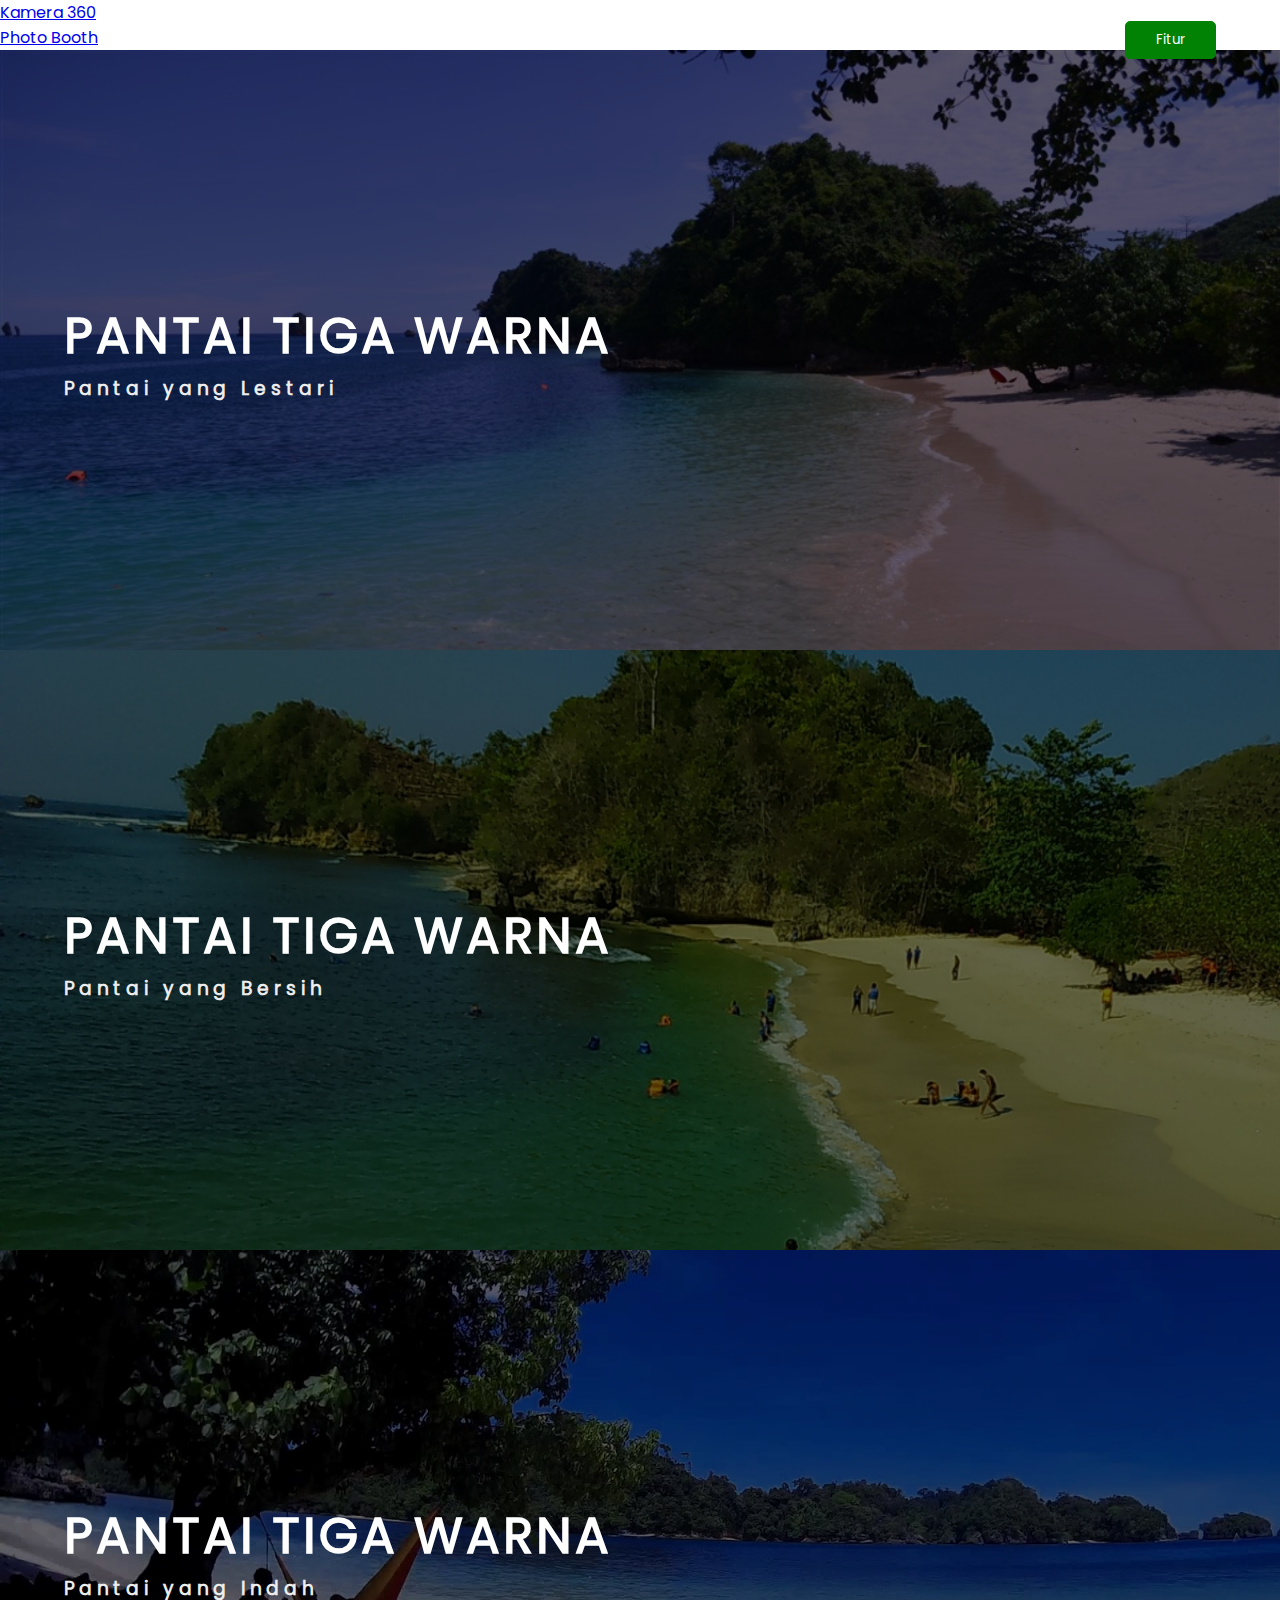
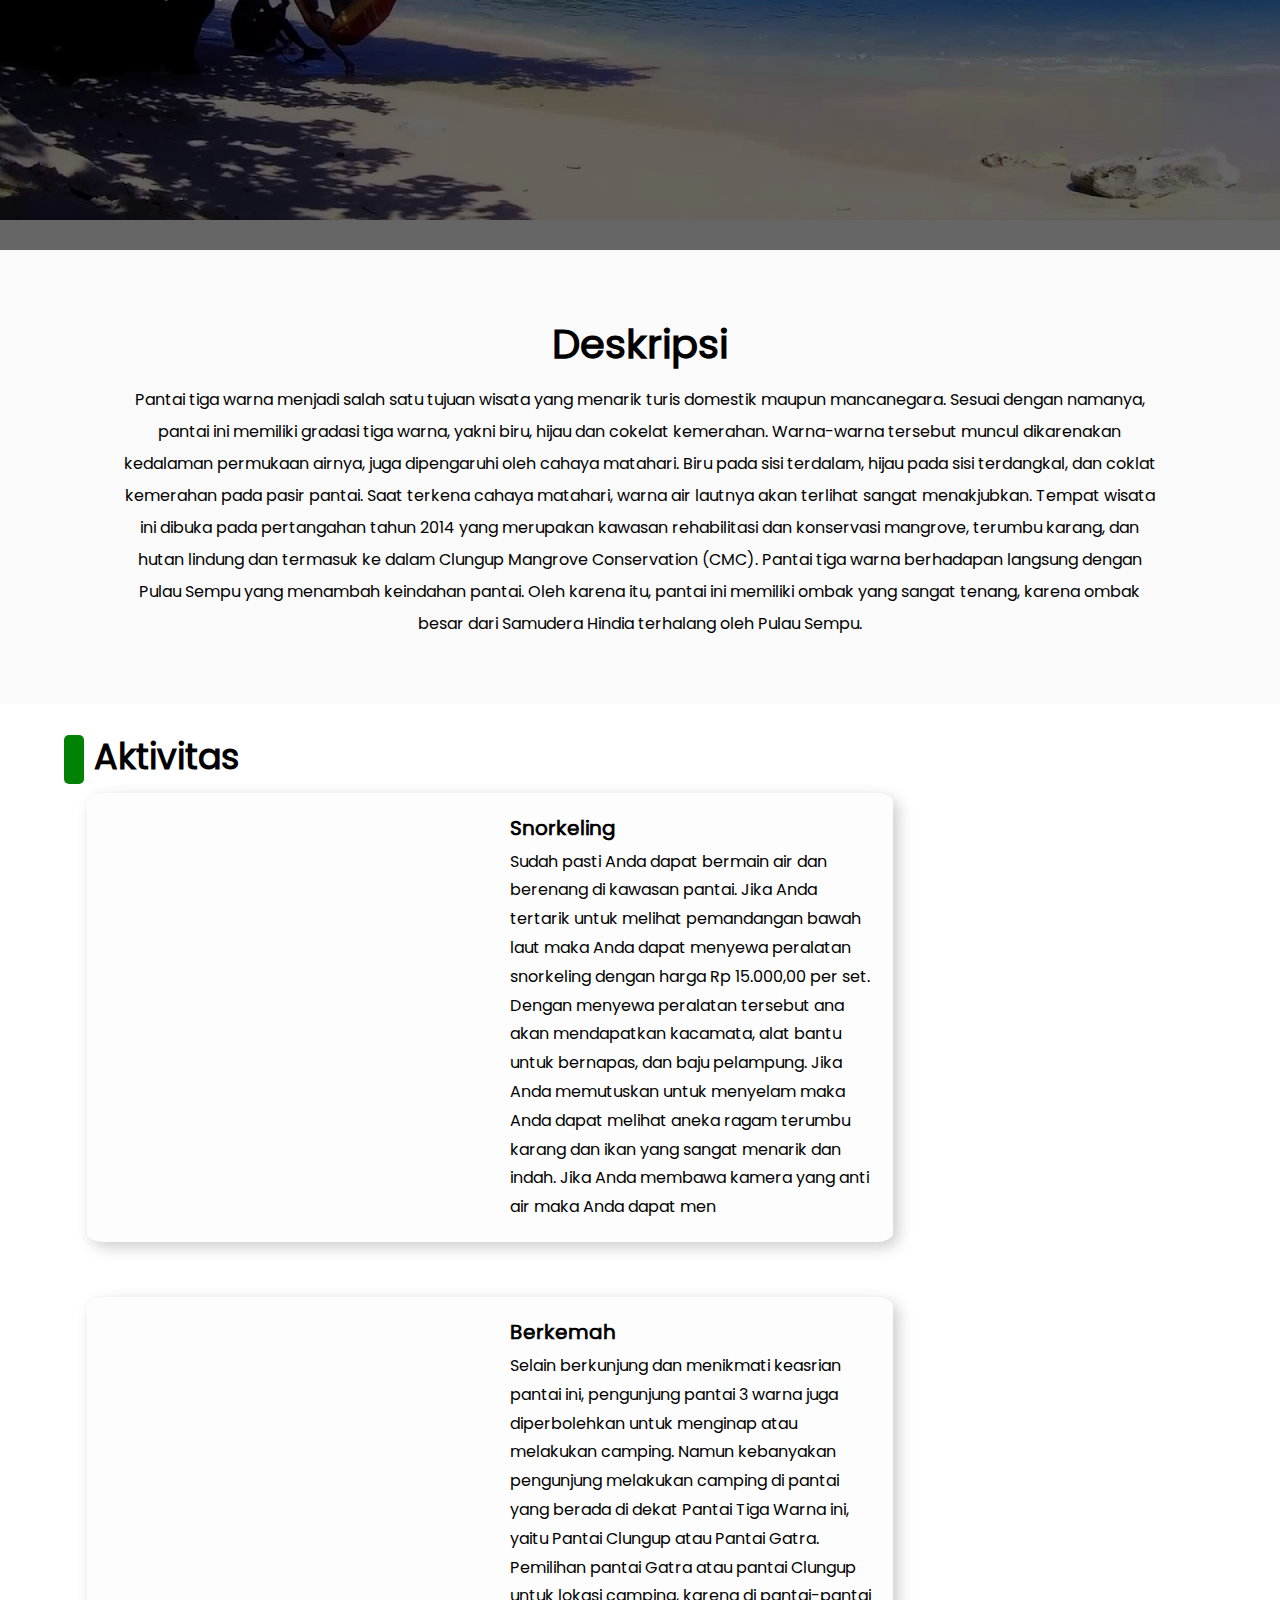
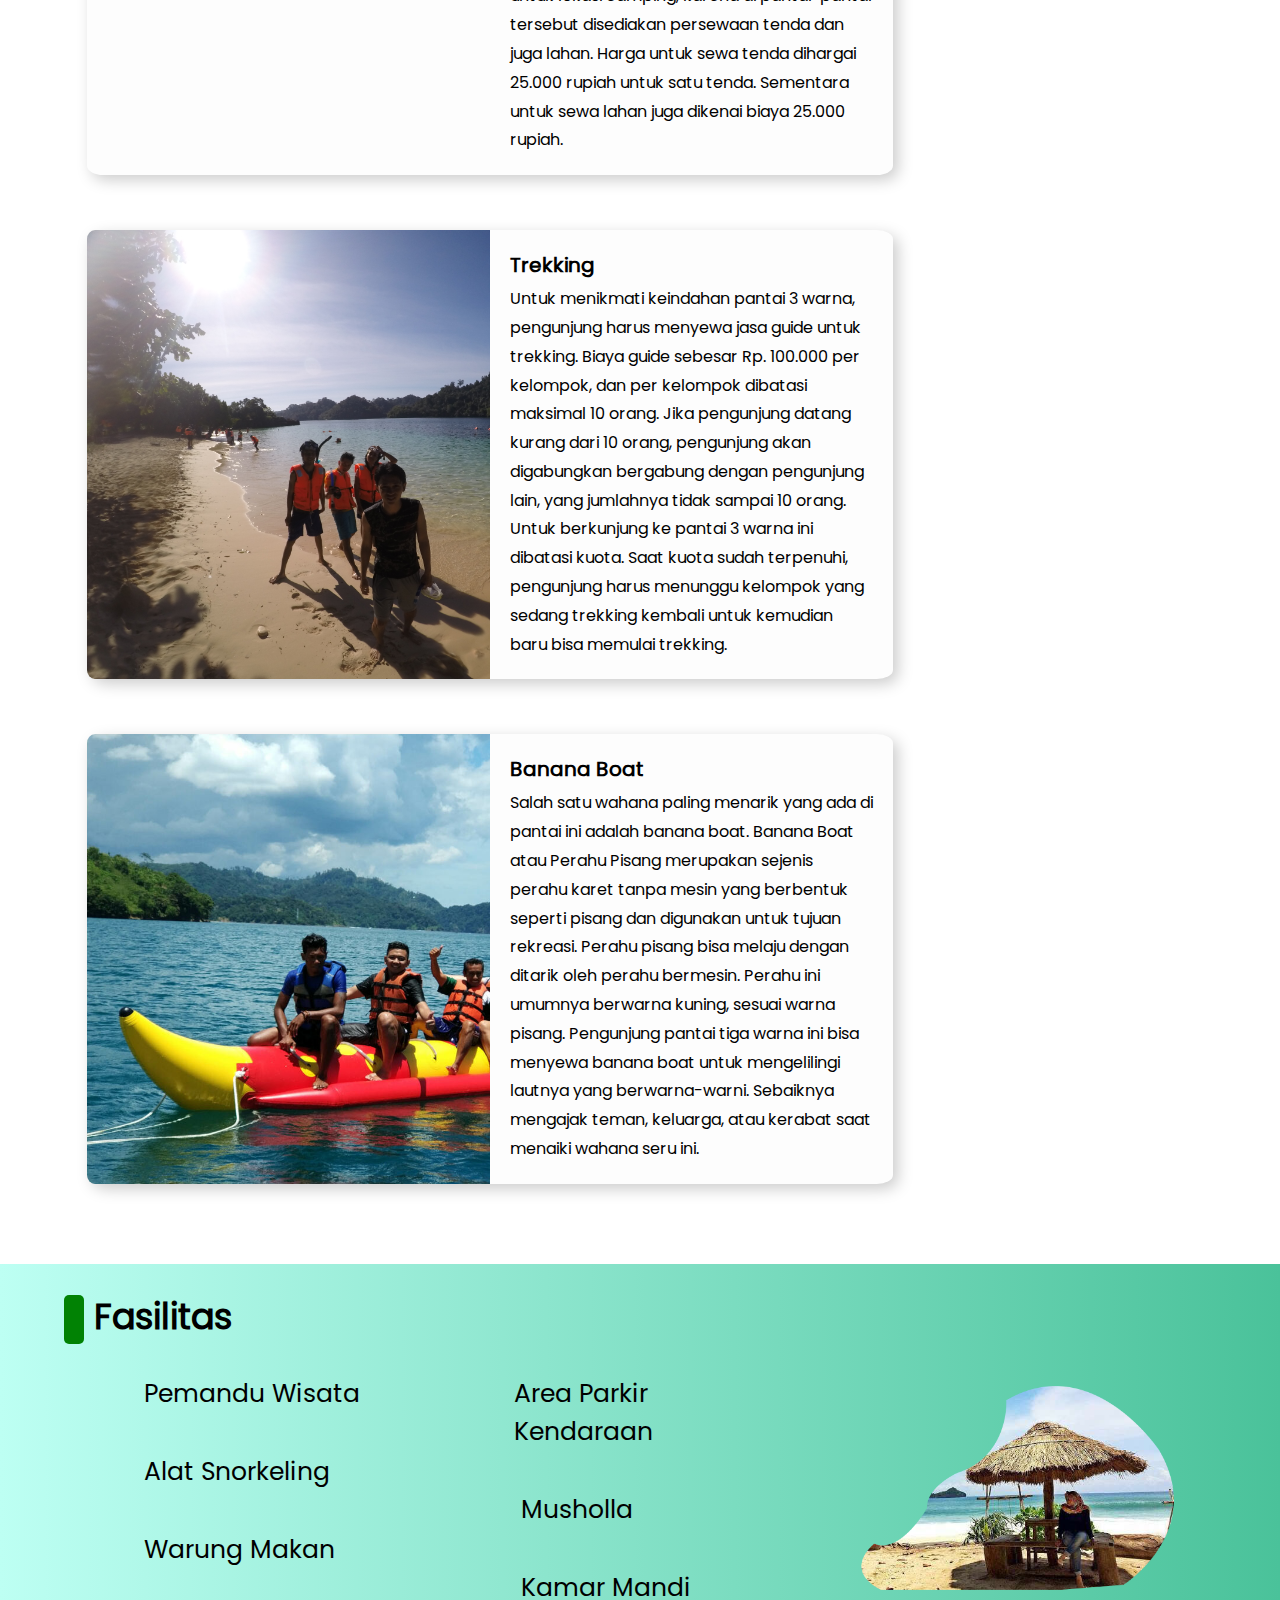
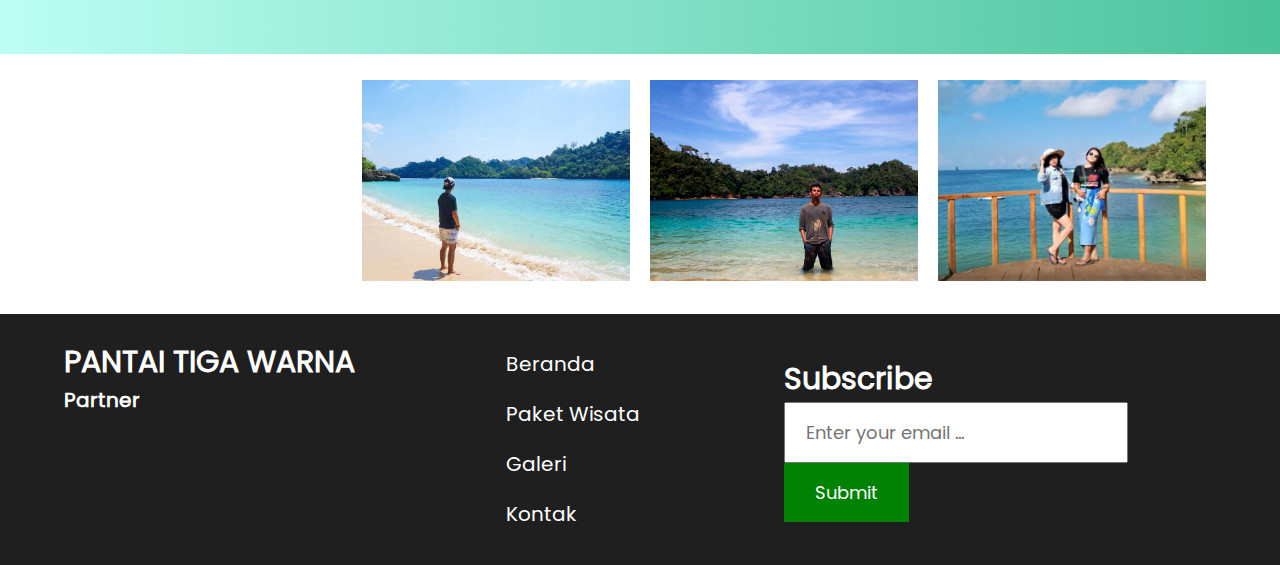
==== commit c956471d: "Home Clear" ====
--- a/index.html
+++ b/index.html
@@ -6,12 +6,13 @@
     <meta name="viewport" content="width=device-width, initial-scale=1.0">
     <link rel="stylesheet" href="assets/plugin/Flexible-Popover-like-Drop-Down-Plugin-With-jQuery-SweetDropdown/dist/min/jquery.sweet-dropdown.min.css">
     <link rel="stylesheet" href="assets/plugin/flickity/flickity.css">
-    <link rel="stylesheet" href="assets/plugin/fontawesome-5.2.0/css/all.css">
+    <!-- <link rel="stylesheet" href="assets/plugin/fontawesome-5.2.0/css/all.css"> -->
     <script src="assets/plugin/flickity/flickity.pkgd.js"></script>
-    <script src="assets/plugin/fontawesome-5.2.0/js/all.js"></script>
+    <!-- <script src="assets/plugin/fontawesome-5.2.0/js/all.js"></script> -->
     <script src="assets/plugin/jquery-3.3.1/jquery-3.3.1.min.js"></script>
     <script src="assets/plugin/Flexible-Popover-like-Drop-Down-Plugin-With-jQuery-SweetDropdown/dist/min/jquery.sweet-dropdown.min.js"></script>
     <link rel="stylesheet" href="assets/css/style.css">
+    <script src="https://kit.fontawesome.com/f0f2d9386c.js" crossorigin="anonymous"></script>
     <title>Pantai Tiga Warna</title>
 </head>
 <body>
@@ -37,42 +38,36 @@
         </div>
         <div class="carousel bnr" data-flickity='{ "wrapAround": true, "autoPlay": 3000, "prevNextButtons": false, "pageDots": false }'>
             <div class="carousel-cell">
-                <section class="bg-banner">
+                <section class="bg-banner" style="background: url(assets/image/aaaa.jpeg) no-repeat; background-size: cover;">
                     <div class="banner">
                         <div class="container">
                             <div class="text-banner">
                                 <h1>PANTAI TIGA WARNA</h1>
-                                <h3>Pantai yang Bersih dan Lestari</h3>
-                                <button>Kamera 360</button>
-                                <button>Photo Booth</button>
+                                <h3>Pantai yang Lestari</h3>
                             </div>
                         </div>
                     </div>
                 </section>
             </div>
             <div class="carousel-cell">
-                <section class="bg-banner">
+                <section class="bg-banner" style="background: url(assets/image/bbb.jpeg) no-repeat; background-size: cover;">
                     <div class="banner">
                         <div class="container">
                             <div class="text-banner">
                                 <h1>PANTAI TIGA WARNA</h1>
-                                <h3>Pantai yang Bersih dan Lestari</h3>
-                                <button>Kamera 360</button>
-                                <button>Photo Booth</button>
+                                <h3>Pantai yang Bersih</h3>
                             </div>
                         </div>
                     </div>
                 </section>
             </div>
             <div class="carousel-cell">
-                <section class="bg-banner">
+                <section class="bg-banner" style="background: url(assets/image/test.jpeg) no-repeat; background-size: cover; background-position-y: -150px;">
                     <div class="banner">
                         <div class="container">
                             <div class="text-banner">
                                 <h1>PANTAI TIGA WARNA</h1>
-                                <h3>Pantai yang Bersih dan Lestari</h3>
-                                <button>Kamera 360</button>
-                                <button>Photo Booth</button>
+                                <h3>Pantai yang Indah</h3>
                             </div>
                         </div>
                     </div>
@@ -84,10 +79,7 @@
                 <div class="container">
                     <h2>Deskripsi</h2>
                     <p>
-                        Lorem ipsum, dolor sit amet consectetur adipisicing elit. Incidunt dolor ratione voluptates adipisci, quidem repudiandae temporibus reiciendis eos maxime in rem tempora ullam consectetur aliquam eveniet beatae eligendi, cumque quos.
-                        Lorem ipsum, dolor sit amet consectetur adipisicing elit. Incidunt dolor ratione voluptates adipisci, quidem repudiandae temporibus reiciendis eos maxime in rem tempora ullam consectetur aliquam eveniet beatae eligendi, cumque quos.
-                        Lorem ipsum, dolor sit amet consectetur adipisicing elit. Eius corporis, vitae, tenetur harum molestias nulla illum deleniti dicta fugiat beatae neque! Accusamus earum incidunt vel ipsum quaerat maxime, laudantium voluptate?
-                        Lorem ipsum dolor sit, amet consectetur adipisicing elit. Sint ducimus eaque, tenetur eum animi aperiam! Itaque numquam nemo minus odit vel voluptatibus quidem omnis, maxime unde quasi facere ex consectetur?
+                        Pantai tiga warna menjadi salah satu tujuan wisata yang menarik turis domestik maupun mancanegara. Sesuai dengan namanya, pantai ini memiliki gradasi tiga warna, yakni biru, hijau dan cokelat kemerahan. Warna-warna tersebut muncul dikarenakan kedalaman permukaan airnya, juga dipengaruhi oleh cahaya matahari. Biru pada sisi terdalam, hijau pada sisi terdangkal, dan coklat kemerahan pada pasir pantai. Saat terkena cahaya matahari, warna air lautnya akan terlihat sangat menakjubkan. Tempat wisata ini dibuka pada pertangahan tahun 2014 yang merupakan kawasan rehabilitasi dan konservasi mangrove, terumbu karang, dan hutan lindung dan termasuk ke dalam Clungup Mangrove Conservation (CMC). Pantai tiga warna berhadapan langsung dengan Pulau Sempu yang menambah keindahan pantai. Oleh karena itu, pantai ini memiliki ombak yang sangat tenang, karena ombak besar dari Samudera Hindia terhalang oleh Pulau Sempu.
                     </p>
                 </div>
             </div>
@@ -100,52 +92,54 @@
                 <div class="carousel" data-flickity='{ "wrapAround": false, "pageDots": false }'>
                     <div class="carousel-cell">
                         <div class="activity">
-                            <div class="img-activity">
-                                <!-- <img src="assets/image/snorkeling.jpg" alt=""> -->
-                            </div>
-                            <div class="text-activity">
-                                <h3>Snorkling</h3>
-                                <p>
-                                    Lorem ipsum dolor sit amet consectetur adipisicing elit. Doloribus optio minima temporibus consectetur assumenda corrupti aut quasi, eaque voluptatibus facere asperiores adipisci incidunt nemo hic, explicabo magnam dolore saepe. Ad! Lorem ipsum dolor sit amet consectetur adipisicing elit. Provident nihil dicta, soluta maiores quod iusto ex amet modi est accusamus quisquam recusandae possimus. Ea nostrum corporis, labore quae quibusdam a.
-                                </p>
-                            </div>
-                        </div>
-                    </div>
-                    <div class="carousel-cell">
-                        <div class="activity">
-                            <div class="img-activity">
-                                <!-- <img src="assets/image/snorkeling.jpg" alt=""> -->
-                            </div>
-                            <div class="text-activity">
-                                <h3>Snorkling</h3>
-                                <p>
-                                    Lorem ipsum dolor sit amet consectetur adipisicing elit. Doloribus optio minima temporibus consectetur assumenda corrupti aut quasi, eaque voluptatibus facere asperiores adipisci incidunt nemo hic, explicabo magnam dolore saepe. Ad! Lorem ipsum dolor sit amet consectetur adipisicing elit. Provident nihil dicta, soluta maiores quod iusto ex amet modi est accusamus quisquam recusandae possimus. Ea nostrum corporis, labore quae quibusdam a.
-                                </p>
-                            </div>
-                        </div>
-                    </div>
-                    <div class="carousel-cell">
-                        <div class="activity">
-                            <div class="img-activity">
-                                <!-- <img src="assets/image/snorkeling.jpg" alt=""> -->
-                            </div>
-                            <div class="text-activity">
-                                <h3>Snorkling</h3>
-                                <p>
-                                    Lorem ipsum dolor sit amet consectetur adipisicing elit. Doloribus optio minima temporibus consectetur assumenda corrupti aut quasi, eaque voluptatibus facere asperiores adipisci incidunt nemo hic, explicabo magnam dolore saepe. Ad! Lorem ipsum dolor sit amet consectetur adipisicing elit. Provident nihil dicta, soluta maiores quod iusto ex amet modi est accusamus quisquam recusandae possimus. Ea nostrum corporis, labore quae quibusdam a.
-                                </p>
-                            </div>
-                        </div>
-                    </div>
-                    <div class="carousel-cell">
-                        <div class="activity">
-                            <div class="img-activity">
-                                <!-- <img src="assets/image/snorkeling.jpg" alt=""> -->
-                            </div>
-                            <div class="text-activity">
-                                <h3>Snorkling</h3>
-                                <p>
-                                    Lorem ipsum dolor sit amet consectetur adipisicing elit. Doloribus optio minima temporibus consectetur assumenda corrupti aut quasi, eaque voluptatibus facere asperiores adipisci incidunt nemo hic, explicabo magnam dolore saepe. Ad! Lorem ipsum dolor sit amet consectetur adipisicing elit. Provident nihil dicta, soluta maiores quod iusto ex amet modi est accusamus quisquam recusandae possimus. Ea nostrum corporis, labore quae quibusdam a.
+                            <div class="img-activity" style="background: url(assets/image/snorkeling.jpg) no-repeat; background-size: cover;">
+                                <!-- <img src="assets/image/snorkeling.jpg" alt=""> -->
+                            </div>
+                            <div class="text-activity">
+                                <h3>Snorkeling</h3>
+                                <p>
+                                    Sudah pasti Anda dapat bermain air dan berenang di kawasan pantai. Jika Anda tertarik untuk melihat pemandangan bawah laut maka Anda dapat menyewa peralatan snorkeling dengan harga Rp 15.000,00 per set. Dengan menyewa peralatan tersebut ana akan mendapatkan kacamata, alat bantu untuk bernapas, dan baju pelampung.
+                                    Jika Anda memutuskan untuk menyelam maka Anda dapat melihat aneka ragam terumbu karang dan ikan yang sangat menarik dan indah. Jika Anda membawa kamera yang anti air maka Anda dapat men
+                                </p>
+                            </div>
+                        </div>
+                    </div>
+                    <div class="carousel-cell">
+                        <div class="activity">
+                            <div class="img-activity" style="background: url(assets/image/pantai\ tiga\ warna\ 4.JPG) no-repeat; background-size: cover;">
+                                <!-- <img src="assets/image/snorkeling.jpg" alt=""> -->
+                            </div>
+                            <div class="text-activity">
+                                <h3>Berkemah</h3>
+                                <p>
+                                    Selain berkunjung dan menikmati keasrian pantai ini, pengunjung pantai 3 warna juga diperbolehkan untuk menginap atau melakukan camping. Namun kebanyakan pengunjung melakukan camping di pantai yang berada di dekat Pantai Tiga Warna ini, yaitu Pantai Clungup atau Pantai Gatra.<br>
+                                    Pemilihan pantai Gatra atau pantai Clungup untuk lokasi camping, karena di pantai-pantai tersebut disediakan persewaan tenda dan juga lahan. Harga untuk sewa tenda dihargai 25.000 rupiah untuk satu tenda. Sementara untuk sewa lahan juga dikenai biaya 25.000 rupiah.
+                                </p>
+                            </div>
+                        </div>
+                    </div>
+                    <div class="carousel-cell">
+                        <div class="activity">
+                            <div class="img-activity" style="background: url(assets/image/gopr5394.jpeg) no-repeat; background-size: cover;">
+                                <!-- <img src="assets/image/snorkeling.jpg" alt=""> -->
+                            </div>
+                            <div class="text-activity">
+                                <h3>Trekking</h3>
+                                <p>
+                                    Untuk menikmati keindahan pantai 3 warna, pengunjung harus menyewa jasa guide untuk trekking. Biaya guide sebesar Rp. 100.000 per kelompok, dan per kelompok dibatasi maksimal 10 orang. Jika pengunjung datang kurang dari 10 orang, pengunjung akan digabungkan bergabung dengan pengunjung lain, yang jumlahnya tidak sampai 10 orang. Untuk berkunjung ke pantai 3 warna ini dibatasi kuota. Saat kuota sudah terpenuhi, pengunjung harus menunggu kelompok yang sedang trekking kembali untuk kemudian baru bisa memulai trekking.
+                                </p>
+                            </div>
+                        </div>
+                    </div>
+                    <div class="carousel-cell">
+                        <div class="activity">
+                            <div class="img-activity" style="background: url(assets/image/bn.jpeg) no-repeat; background-size: cover;">
+                                <!-- <img src="assets/image/snorkeling.jpg" alt=""> -->
+                            </div>
+                            <div class="text-activity">
+                                <h3>Banana Boat</h3>
+                                <p>
+                                    Salah satu wahana paling menarik yang ada di pantai ini adalah banana boat. Banana Boat atau Perahu Pisang merupakan sejenis perahu karet tanpa mesin yang berbentuk seperti pisang dan digunakan untuk tujuan rekreasi. Perahu pisang bisa melaju dengan ditarik oleh perahu bermesin. Perahu ini umumnya berwarna kuning, sesuai warna pisang. Pengunjung pantai tiga warna ini bisa menyewa banana boat untuk mengelilingi lautnya yang berwarna-warni. Sebaiknya mengajak teman, keluarga, atau kerabat saat menaiki wahana seru ini.
                                 </p>
                             </div>
                         </div>
@@ -162,29 +156,92 @@
                     <div class="list-fasil">
                         <div class="fasil-grid">
                             <div class="fasil-det">
+                                <i class="fas fa-user-friends"></i> <span>Pemandu Wisata</span>
+                            </div>
+                            <div class="fasil-det">
+                                <i class="fas fa-swimmer"></i> <span>Alat Snorkeling</span>
+                            </div>
+                            <div class="fasil-det">
                                 <i class="fas fa-utensils"></i> <span>Warung Makan</span>
                             </div>
-                            <div class="fasil-det">
-                                <i class="fas fa-utensils"></i> <span>Warung Makan</span>
-                            </div>
-                            <div class="fasil-det">
-                                <i class="fas fa-utensils"></i> <span>Warung Makan</span>
-                            </div>
                         </div>
                         <div class="fasil-grid">
                             <div class="fasil-det">
-                                <i class="fas fa-utensils"></i> <span>Warung Makan</span>
-                            </div>
-                            <div class="fasil-det">
-                                <i class="fas fa-utensils"></i> <span>Warung Makan</span>
-                            </div>
-                            <div class="fasil-det">
-                                <i class="fas fa-utensils"></i> <span>Warung Makan</span>
+                                <i class="fas fa-car"></i> <span>Area Parkir Kendaraan</span>
+                            </div>
+                            <div class="fasil-det">
+                                <i class="fas fa-pray"></i><span>Musholla</span>
+                            </div>
+                            <div class="fasil-det">
+                                <i class="fas fa-shower"></i> <span>Kamar Mandi</span>
                             </div>
                         </div>
                     </div>
                     <div class="img-fasil">
                         <img src="assets/image/2-brobali-640x433.png" alt="">
+                    </div>
+                </div>
+            </div>
+        </section>
+        <section class="bg-gallery">
+            <div class="container glr">
+                <div class="gallery">
+                    <div class="img-gallery">
+                        <img src="assets/image/cover-8.jpg" alt="">
+                    </div>
+                    <div class="text-gallery">
+                        <h4>Jangan lupa bahagia!</h4>
+                    </div>
+                </div>
+                <div class="gallery">
+                    <div class="img-gallery">
+                        <img src="assets/image/jjj.jpg" alt="">
+                    </div>
+                    <div class="text-gallery">
+                        <h4>Hamparan luas penyejuk hati</h4>
+                    </div>
+                </div>
+                <div class="gallery">
+                    <div class="img-gallery">
+                        <img src="assets/image/Pantai-3-Tiga-Warna-Malang.jpeg" alt="">
+                    </div>
+                    <div class="text-gallery">
+                        <h4>Menikmati kesendirian</h4>
+                    </div>
+                </div>
+                <div class="gallery">
+                    <div class="img-gallery">
+                        <img src="assets/image/Pantai-Tiga-Warna-photo-by-Waktubaca-e1599390097531.jpeg" alt="">
+                    </div>
+                    <div class="text-gallery">
+                        <h4>Take a selfie with me!</h4>
+                    </div>
+                </div>
+            </div>
+        </section>
+        <section class="bg-footer">
+            <div class="container">
+                <div class="footer">
+                    <div class="logo">
+                        <h1>PANTAI TIGA WARNA</h1>
+                        <h3>Partner</h3>
+                    </div>
+                    <div class="link">
+                        <ul>
+                            <li><a href="">Beranda</a></li>
+                            <li><a href="">Paket Wisata</a></li>
+                            <li><a href="">Galeri</a></li>
+                            <li><a href="">Kontak</a></li>
+                        </ul>
+                    </div>
+                    <div class="subscribe">
+                        <div class="sub">
+                            <h4>Subscribe</h4>
+                            <form action="">
+                                <input type="email" placeholder="Enter your email ...">
+                                <button type="submit">Submit</button>
+                            </form>
+                        </div>
                     </div>
                 </div>
             </div>
--- a/assets/css/style.css
+++ b/assets/css/style.css
@@ -81,7 +81,6 @@
     max-width: 1920px;
     width: 100%;
     height: 600px;
-    background: url(../image/1583652718.jpg);
     background-repeat: no-repeat;
     background-size: cover;
 }
@@ -151,7 +150,7 @@
     margin-bottom: 10px;
 }
 
-.judul h2 svg {
+.judul h2 i {
     background-color: #018204;
     padding: 5px 10px;
     color: white;
@@ -182,7 +181,7 @@
 }
 
 .img-activity {
-    background-image: url(../image/snorkeling.jpg);
+    /* background-image: url(../image/snorkeling.jpg); */
     background-size: cover;
     background-repeat: no-repeat;
     border-radius: 2% 0 0 2%;
@@ -240,12 +239,129 @@
     width: 100%;
     padding: 20px;
     font-size: 25px;
-}
-
-.fasil-det svg {
+    display: flex;
+}
+
+.fasil-det i {
+    display: block;
     color: #018204;
     font-size: 30px;
     padding: 0 10px;
+    width: 40px;
+}
+
+.fasil-det span {
+    display: block;
+    /* display: inline-block; */
+}
+
+.bg-gallery {
+    background-color: white;
+    padding: 2% 0;
+}
+
+.bg-gallery .glr {
+    display: grid;
+    grid-template-columns: 1fr 1fr 1fr 1fr;
+}
+
+.img-gallery img {
+    width: 100%;
+}
+
+.gallery {
+    margin: 0 10px;
+    position: relative;
+}
+
+.text-gallery {
+    position: absolute;
+    bottom: 0;
+    right: 0;
+    left: 0;
+    /* z-index: 2; */
+    /* width: 100%; */
+    max-height: 0;
+    background-color: rgb(1, 130, 4, 0.8);
+    color: white;
+    text-align: center;
+    padding: 0 30px;
+    overflow: hidden;
+    /* transform: translateX(-30px); */
+    transition: .5s;
+    display: flex;
+    justify-content: center;
+    align-items: center;
+}
+
+.gallery:hover  .text-gallery {
+    top: 0;
+    max-height: 100%;
+    padding: 30px;
+}
+
+.text-gallery h4 {
+    font-size: 40px;
+    margin-bottom: 10px;
+}
+
+.bg-footer {
+    background-color: #1f1f1f;
+    padding: 2% 0;
+    color: white;
+}
+
+.footer {
+    display: grid;
+    grid-template-columns: 1.5fr 1fr 1.5fr;
+}
+
+.logo h1 {
+    font-size: 30px;
+}
+
+.logo h3 {
+    font-size: 20px;
+}
+
+.link ul {
+    list-style: none;
+}
+
+.link ul li {
+    padding: 10px;
+}
+
+.link ul li a {
+    text-decoration: none;
+    color: white;
+    display: block;
+    font-size: 20px;
+}
+
+.subscribe {
+    display: flex;
+    justify-content: center;
+    align-items: center;
+}
+
+.sub h4 {
+    font-size: 30px;
+}
+
+.sub input {
+    padding: 15px 20px;
+    width: 300px;
+    font-size: 18px;
+    /* outline: none; */
+}
+
+.sub button {
+    padding: 15px 30px;
+    font-size: 18px;
+    border: 1px solid #018204;
+    background-color: #018204;
+    color: white;
 }
 
 /* f360 page */
@@ -266,7 +382,7 @@
     align-items: center;
 }
 
-.pilihan svg, .pilihan span {
+.pilihan i, .pilihan span {
     display: block;
 }
 
@@ -284,7 +400,7 @@
     cursor: pointer;
 }
 
-.pilihan svg {
+.pilihan i {
     font-size: 30px;
 }
 
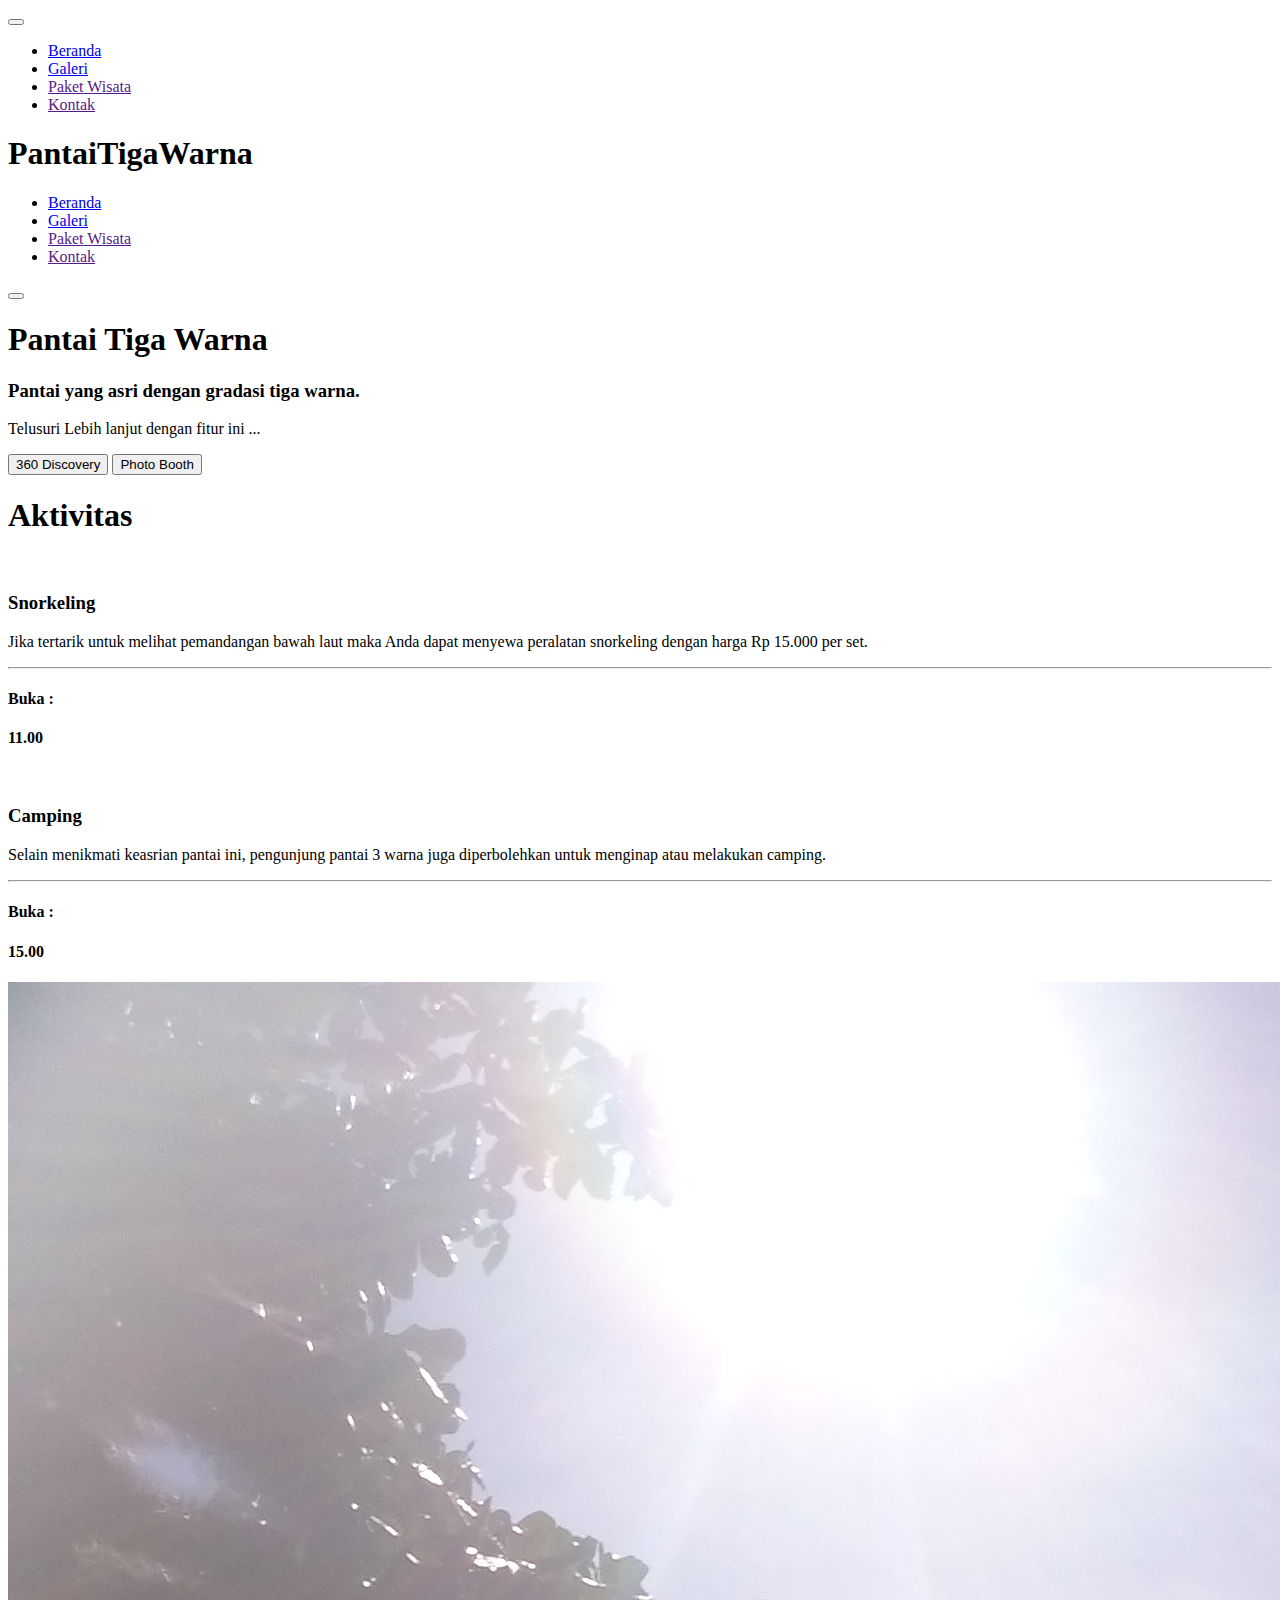
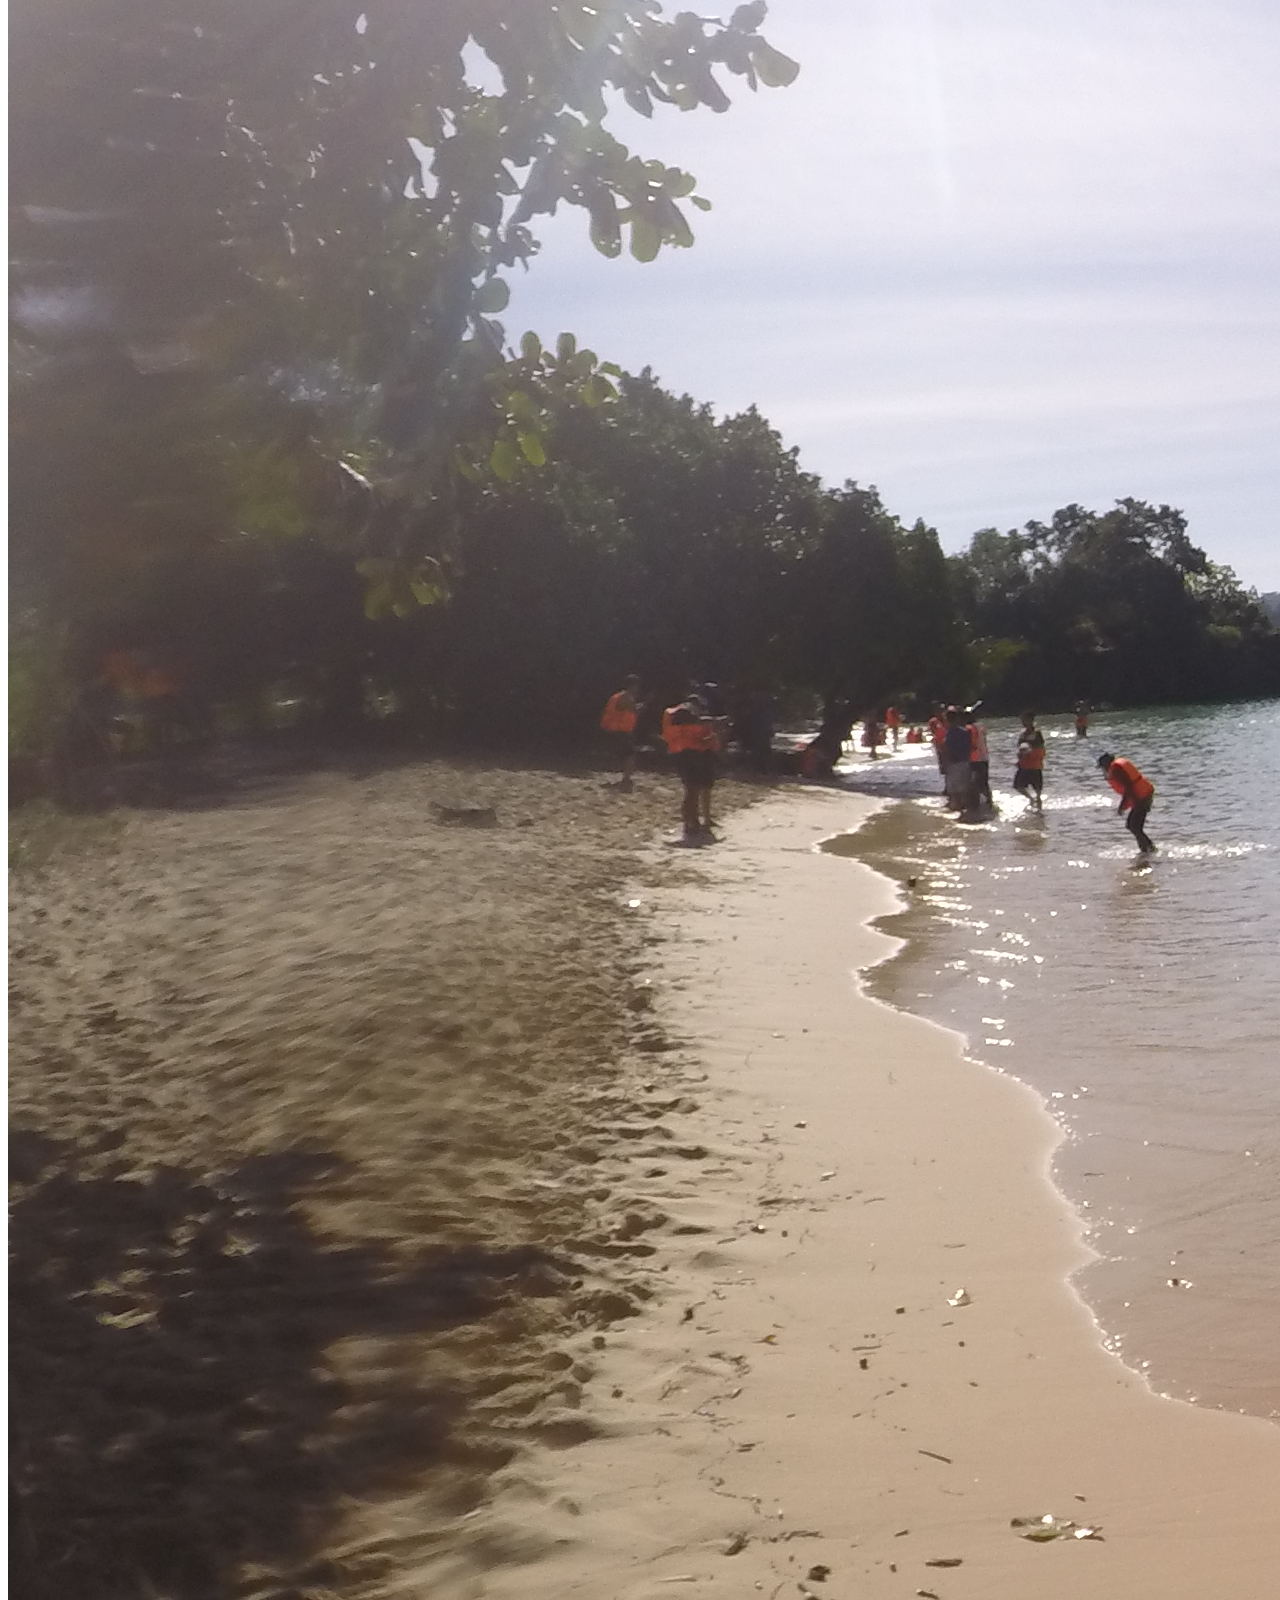
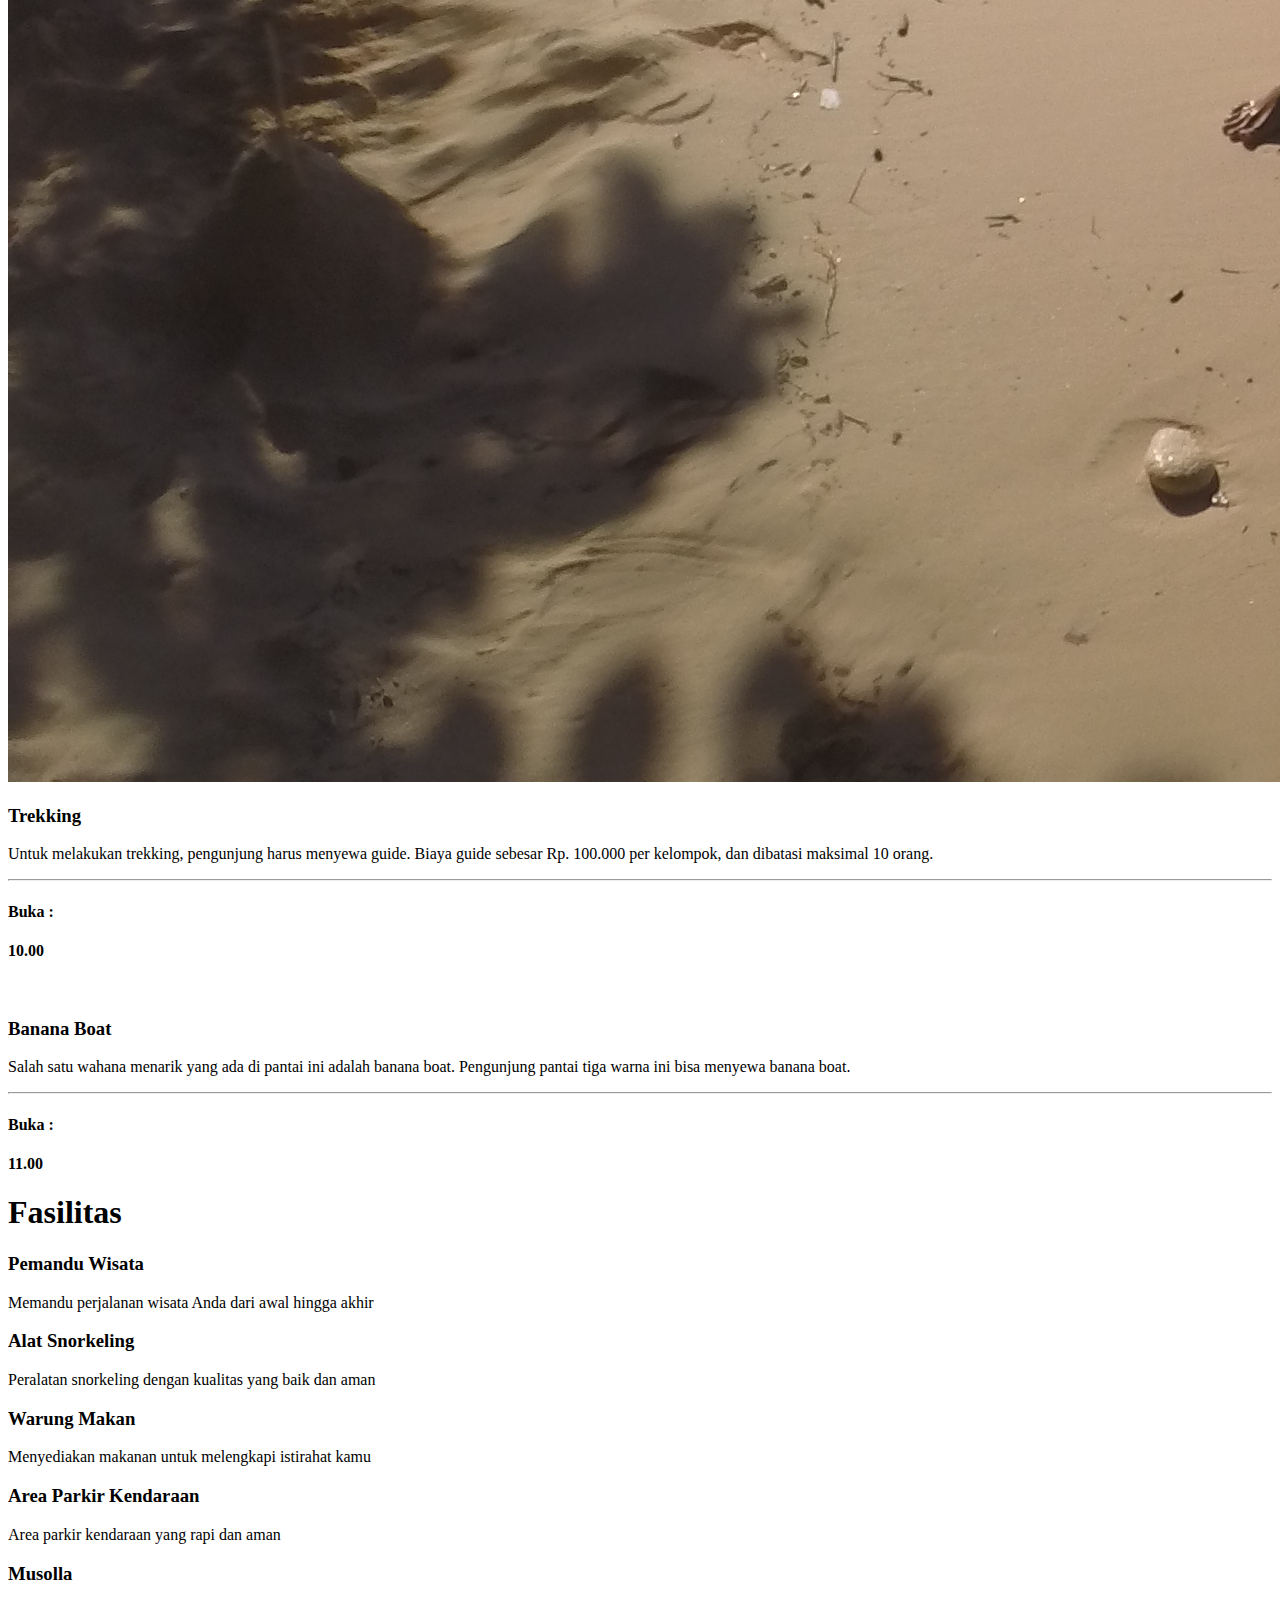
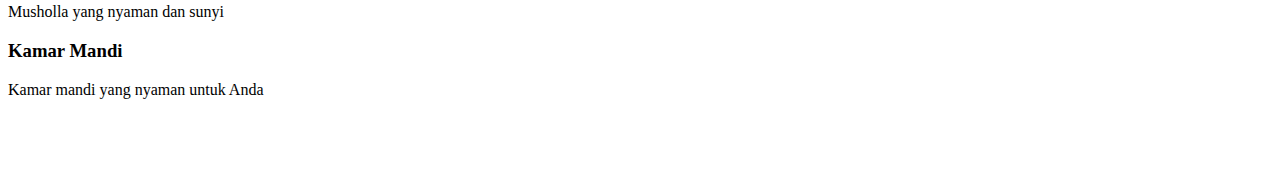
==== commit 5679f2c3: "mac index" ====
--- a/index.html
+++ b/index.html
@@ -4,248 +4,221 @@
     <meta charset="UTF-8">
     <meta http-equiv="X-UA-Compatible" content="IE=edge">
     <meta name="viewport" content="width=device-width, initial-scale=1.0">
-    <link rel="stylesheet" href="assets/plugin/Flexible-Popover-like-Drop-Down-Plugin-With-jQuery-SweetDropdown/dist/min/jquery.sweet-dropdown.min.css">
-    <link rel="stylesheet" href="assets/plugin/flickity/flickity.css">
-    <!-- <link rel="stylesheet" href="assets/plugin/fontawesome-5.2.0/css/all.css"> -->
-    <script src="assets/plugin/flickity/flickity.pkgd.js"></script>
-    <!-- <script src="assets/plugin/fontawesome-5.2.0/js/all.js"></script> -->
+    <title>Pantai Tiga Warna</title>
+    <link rel="stylesheet" href="assets/css/baru.css">
+    <link rel="stylesheet" href="assets/css/grid.css">
+    <link rel="stylesheet" href="assets/plugin/fullPage.js-master/dist/fullpage.css">
+    <script src="https://kit.fontawesome.com/f0f2d9386c.js" crossorigin="anonymous"></script>
     <script src="assets/plugin/jquery-3.3.1/jquery-3.3.1.min.js"></script>
-    <script src="assets/plugin/Flexible-Popover-like-Drop-Down-Plugin-With-jQuery-SweetDropdown/dist/min/jquery.sweet-dropdown.min.js"></script>
-    <link rel="stylesheet" href="assets/css/style.css">
-    <script src="https://kit.fontawesome.com/f0f2d9386c.js" crossorigin="anonymous"></script>
-    <title>Pantai Tiga Warna</title>
+    <script src="assets/plugin/fullPage.js-master/vendors/scrolloverflow.min.js"></script>
+    <script src="assets/plugin/fullPage.js-master/dist/fullpage.js"></script>
+    <script type="text/javascript">
+        //using document ready...
+        $(document).ready(function(){
+            //initialising fullpage.js in the jQuery way
+            $('#fullpage').fullpage({
+                navigation: true,
+                // slidesNavigation: true,
+                sectionsColor : ['#fff', '#0080b3', '#a3ddcb', '#ffe3de'],
+            });
+        });
+
+        function openBar(){
+            document.getElementById("bar").style.width = "100vw";
+        }
+
+        function closeBar(){
+            document.getElementById("bar").style.width = "0";
+        }
+    </script>
+    <style>
+        #fp-nav ul li a span {
+            background-color: white;
+        }
+    </style>
 </head>
 <body>
-    <div class="wrapper">
-        <section class="bg-head">
-            <div class="container">
-                <header class="index">
-                    <ul>
-                        <li><a href="">Beranda</a></li>
-                        <li><a href="">Paket Wisata</a></li>
-                        <li><a href="">Galeri</a></li>
-                        <li><a href="">Kontak</a></li>
-                    </ul>
-                    <button data-dropdown="#basic" class="dropdownBtn">Fitur</button>
-                </header>
-            </div>
-        </section>
-        <div class="dropdown-menu dropdown-anchor-top-left dropdown-has-anchor" id="basic">
-            <ul>
-                <li><a href="f360.html">Kamera 360</a></li>
-                <li><a href="#">Photo Booth</a></li>
-            </ul>
+    <div class="menuBar" id="bar">
+        <div class="close" onclick="closeBar()">
+            <button><i class="fas fa-times"></i></button>
         </div>
-        <div class="carousel bnr" data-flickity='{ "wrapAround": true, "autoPlay": 3000, "prevNextButtons": false, "pageDots": false }'>
-            <div class="carousel-cell">
-                <section class="bg-banner" style="background: url(assets/image/aaaa.jpeg) no-repeat; background-size: cover;">
-                    <div class="banner">
+        <ul>
+            <li><a href="index.html">Beranda</a></li>
+            <li><a href="gallery.html">Galeri</a></li>
+            <li><a href="">Paket Wisata</a></li>
+            <li><a href="">Kontak</a></li>
+        </ul>
+    </div>
+    <header class="home">
+        <nav class="container">
+            <div class="logo">
+                <h1><span class="span1">Pantai</span><span class="span2">Tiga</span><span class="span3">Warna</span></h1>
+            </div>
+            <div class="navigasi">
+                <ul>
+                    <li><a href="index.html">Beranda</a></li>
+                    <li><a href="gallery.html">Galeri</a></li>
+                    <li><a href="">Paket Wisata</a></li>
+                    <li><a href="">Kontak</a></li>
+                </ul>
+                <div class="toggle" onclick="openBar()">
+                    <button><i class="fas fa-bars"></i></button>
+                </div>
+            </div>
+        </nav>
+    </header>
+    <main>
+        <div id="fullpage">
+            <div class="section">
+                <section class="bg-banner">
+                    <div class="bg-black">
                         <div class="container">
-                            <div class="text-banner">
-                                <h1>PANTAI TIGA WARNA</h1>
-                                <h3>Pantai yang Lestari</h3>
+                            <div class="banner">
+                                <div class="title-banner">
+                                    <h1>Pantai Tiga Warna</h1>
+                                    <h3>Pantai yang asri dengan gradasi tiga warna.</h3>
+                                    <p>
+                                        Telusuri Lebih lanjut dengan fitur ini ...
+                                    </p>
+                                    <div class="btn">
+                                        <a href="f360.html"><button>360 Discovery</button></a>
+                                        <a href="photobooth.html"><button>Photo Booth</button></a>
+                                    </div>
+                                </div>
                             </div>
                         </div>
                     </div>
                 </section>
             </div>
-            <div class="carousel-cell">
-                <section class="bg-banner" style="background: url(assets/image/bbb.jpeg) no-repeat; background-size: cover;">
-                    <div class="banner">
-                        <div class="container">
-                            <div class="text-banner">
-                                <h1>PANTAI TIGA WARNA</h1>
-                                <h3>Pantai yang Bersih</h3>
+            <div class="section">
+                <section class="bg-aktivitas">
+                    <div class="container">
+                        <div class="aktivitas">
+                            <h1>Aktivitas</h1>
+                            <div class="card-container">
+                                <div class="card">
+                                    <img src="assets/image/snorkeling2.jpg" alt="">
+                                    <div class="text-card">
+                                        <h3><i class="fas fa-fish"></i> Snorkeling</h3>
+                                        <p>
+                                            Jika tertarik untuk melihat pemandangan bawah laut maka Anda dapat menyewa peralatan snorkeling dengan harga Rp 15.000 per set.
+                                        </p>
+                                        <hr>
+                                        <div class="price">
+                                            <h4>Buka :</h4>
+                                            <h4><i class="fas fa-clock"></i> 11.00</h4>
+                                        </div>
+                                    </div>
+                                </div>
+                                <div class="card">
+                                    <img src="assets/image/pantai tiga warna 4.JPG" alt="">
+                                    <div class="text-card">
+                                        <h3><i class="fas fa-campground"></i> Camping</h3>
+                                        <p>
+                                            Selain menikmati keasrian pantai ini, pengunjung pantai 3 warna juga diperbolehkan untuk menginap atau melakukan camping.
+                                        </p>
+                                        <hr>
+                                        <div class="price">
+                                            <h4>Buka :</h4>
+                                            <h4><i class="fas fa-clock"></i> 15.00</h4>
+                                        </div>
+                                    </div>
+                                </div>
+                                <div class="card">
+                                    <img src="assets/image/gopr5394.jpeg" alt="">
+                                    <div class="text-card">
+                                        <h3><i class="fas fa-walking"></i> Trekking</h3>
+                                        <p>
+                                            Untuk melakukan trekking, pengunjung harus menyewa guide. Biaya guide sebesar Rp. 100.000 per kelompok, dan dibatasi maksimal 10 orang.
+                                        </p>
+                                        <hr>
+                                        <div class="price">
+                                            <h4>Buka :</h4>
+                                            <h4><i class="fas fa-clock"></i> 10.00</h4>
+                                        </div>
+                                    </div>
+                                </div>
+                                <div class="card">
+                                    <img src="assets/image/bn2.jpeg" alt="">
+                                    <div class="text-card">
+                                        <h3><i class="fas fa-life-ring"></i> Banana Boat</h3>
+                                        <p>
+                                            Salah satu wahana menarik yang ada di pantai ini adalah banana boat. Pengunjung pantai tiga warna ini bisa menyewa banana boat.
+                                        </p>
+                                        <hr>
+                                        <div class="price">
+                                            <h4>Buka :</h4>
+                                            <h4><i class="fas fa-clock"></i> 11.00</h4>
+                                        </div>
+                                    </div>
+                                </div>
                             </div>
                         </div>
                     </div>
                 </section>
             </div>
-            <div class="carousel-cell">
-                <section class="bg-banner" style="background: url(assets/image/test.jpeg) no-repeat; background-size: cover; background-position-y: -150px;">
-                    <div class="banner">
-                        <div class="container">
-                            <div class="text-banner">
-                                <h1>PANTAI TIGA WARNA</h1>
-                                <h3>Pantai yang Indah</h3>
-                            </div>
-                        </div>
-                    </div>
-                </section>
+            <div class="section">
+                <div class="bg-fasilitas">
+                    <div class="container">
+                        <div class="fasilitas">
+                            <h1>Fasilitas</h1>
+                            <div class="icon-container">
+                                <div class="icon">
+                                    <i class="fas fa-user-friends"></i>
+                                    <h3>Pemandu Wisata</h3>
+                                    <p>Memandu perjalanan wisata Anda dari awal hingga akhir</p>
+                                </div>
+                                <div class="icon">
+                                    <i class="fas fa-swimmer"></i>
+                                    <h3>Alat Snorkeling</h3>
+                                    <p>Peralatan snorkeling dengan kualitas yang baik dan aman</p>
+                                </div>
+                                <div class="icon">
+                                    <i class="fas fa-utensils"></i>
+                                    <h3>Warung Makan</h3>
+                                    <p>Menyediakan makanan untuk melengkapi istirahat kamu</p>
+                                </div>
+                                <div class="icon">
+                                    <i class="fas fa-car"></i>
+                                    <h3>Area Parkir Kendaraan</h3>
+                                    <p>Area parkir kendaraan yang rapi dan aman</p>
+                                </div>
+                                <div class="icon">
+                                    <i class="fas fa-pray"></i>
+                                    <h3>Musolla</h3>
+                                    <p>Musholla yang nyaman dan sunyi</p>
+                                </div>
+                                <div class="icon">
+                                    <i class="fas fa-shower"></i>
+                                    <h3>Kamar Mandi</h3>
+                                    <p>Kamar mandi yang nyaman untuk Anda</p>
+                                </div>
+                            </div>
+                        </div>
+                    </div>
+                </div>
+            </div>
+            <div class="section">
+                <div class="bg-gallery">
+                    <div class="container">
+                        <!-- <h1>Galeri</h1> -->
+                        <div class="gallery-container">
+                            <div class="gallery">
+                                <img src="assets/image/g2.jpeg" alt="">
+                                <img src="assets/image/g3.jpeg" alt="">
+                            </div>
+                            <div class="gallery">
+                                <img src="assets/image/g1.jpg" alt="">
+                            </div>
+                            <div class="gallery">
+                                <img src="assets/image/g4.jpeg" alt="">
+                                <img src="assets/image/g5.jpeg" alt="">
+                            </div>
+                        </div>
+                    </div>
+                </div>
             </div>
         </div>
-        <section class="bg-desc">
-            <div class="description">
-                <div class="container">
-                    <h2>Deskripsi</h2>
-                    <p>
-                        Pantai tiga warna menjadi salah satu tujuan wisata yang menarik turis domestik maupun mancanegara. Sesuai dengan namanya, pantai ini memiliki gradasi tiga warna, yakni biru, hijau dan cokelat kemerahan. Warna-warna tersebut muncul dikarenakan kedalaman permukaan airnya, juga dipengaruhi oleh cahaya matahari. Biru pada sisi terdalam, hijau pada sisi terdangkal, dan coklat kemerahan pada pasir pantai. Saat terkena cahaya matahari, warna air lautnya akan terlihat sangat menakjubkan. Tempat wisata ini dibuka pada pertangahan tahun 2014 yang merupakan kawasan rehabilitasi dan konservasi mangrove, terumbu karang, dan hutan lindung dan termasuk ke dalam Clungup Mangrove Conservation (CMC). Pantai tiga warna berhadapan langsung dengan Pulau Sempu yang menambah keindahan pantai. Oleh karena itu, pantai ini memiliki ombak yang sangat tenang, karena ombak besar dari Samudera Hindia terhalang oleh Pulau Sempu.
-                    </p>
-                </div>
-            </div>
-        </section>
-        <section class="bg-activity">
-            <div class="container">
-                <div class="judul">
-                    <h2><i class="fas fa-fish"></i> <span>Aktivitas</span></h2>
-                </div>
-                <div class="carousel" data-flickity='{ "wrapAround": false, "pageDots": false }'>
-                    <div class="carousel-cell">
-                        <div class="activity">
-                            <div class="img-activity" style="background: url(assets/image/snorkeling.jpg) no-repeat; background-size: cover;">
-                                <!-- <img src="assets/image/snorkeling.jpg" alt=""> -->
-                            </div>
-                            <div class="text-activity">
-                                <h3>Snorkeling</h3>
-                                <p>
-                                    Sudah pasti Anda dapat bermain air dan berenang di kawasan pantai. Jika Anda tertarik untuk melihat pemandangan bawah laut maka Anda dapat menyewa peralatan snorkeling dengan harga Rp 15.000,00 per set. Dengan menyewa peralatan tersebut ana akan mendapatkan kacamata, alat bantu untuk bernapas, dan baju pelampung.
-                                    Jika Anda memutuskan untuk menyelam maka Anda dapat melihat aneka ragam terumbu karang dan ikan yang sangat menarik dan indah. Jika Anda membawa kamera yang anti air maka Anda dapat men
-                                </p>
-                            </div>
-                        </div>
-                    </div>
-                    <div class="carousel-cell">
-                        <div class="activity">
-                            <div class="img-activity" style="background: url(assets/image/pantai\ tiga\ warna\ 4.JPG) no-repeat; background-size: cover;">
-                                <!-- <img src="assets/image/snorkeling.jpg" alt=""> -->
-                            </div>
-                            <div class="text-activity">
-                                <h3>Berkemah</h3>
-                                <p>
-                                    Selain berkunjung dan menikmati keasrian pantai ini, pengunjung pantai 3 warna juga diperbolehkan untuk menginap atau melakukan camping. Namun kebanyakan pengunjung melakukan camping di pantai yang berada di dekat Pantai Tiga Warna ini, yaitu Pantai Clungup atau Pantai Gatra.<br>
-                                    Pemilihan pantai Gatra atau pantai Clungup untuk lokasi camping, karena di pantai-pantai tersebut disediakan persewaan tenda dan juga lahan. Harga untuk sewa tenda dihargai 25.000 rupiah untuk satu tenda. Sementara untuk sewa lahan juga dikenai biaya 25.000 rupiah.
-                                </p>
-                            </div>
-                        </div>
-                    </div>
-                    <div class="carousel-cell">
-                        <div class="activity">
-                            <div class="img-activity" style="background: url(assets/image/gopr5394.jpeg) no-repeat; background-size: cover;">
-                                <!-- <img src="assets/image/snorkeling.jpg" alt=""> -->
-                            </div>
-                            <div class="text-activity">
-                                <h3>Trekking</h3>
-                                <p>
-                                    Untuk menikmati keindahan pantai 3 warna, pengunjung harus menyewa jasa guide untuk trekking. Biaya guide sebesar Rp. 100.000 per kelompok, dan per kelompok dibatasi maksimal 10 orang. Jika pengunjung datang kurang dari 10 orang, pengunjung akan digabungkan bergabung dengan pengunjung lain, yang jumlahnya tidak sampai 10 orang. Untuk berkunjung ke pantai 3 warna ini dibatasi kuota. Saat kuota sudah terpenuhi, pengunjung harus menunggu kelompok yang sedang trekking kembali untuk kemudian baru bisa memulai trekking.
-                                </p>
-                            </div>
-                        </div>
-                    </div>
-                    <div class="carousel-cell">
-                        <div class="activity">
-                            <div class="img-activity" style="background: url(assets/image/bn.jpeg) no-repeat; background-size: cover;">
-                                <!-- <img src="assets/image/snorkeling.jpg" alt=""> -->
-                            </div>
-                            <div class="text-activity">
-                                <h3>Banana Boat</h3>
-                                <p>
-                                    Salah satu wahana paling menarik yang ada di pantai ini adalah banana boat. Banana Boat atau Perahu Pisang merupakan sejenis perahu karet tanpa mesin yang berbentuk seperti pisang dan digunakan untuk tujuan rekreasi. Perahu pisang bisa melaju dengan ditarik oleh perahu bermesin. Perahu ini umumnya berwarna kuning, sesuai warna pisang. Pengunjung pantai tiga warna ini bisa menyewa banana boat untuk mengelilingi lautnya yang berwarna-warni. Sebaiknya mengajak teman, keluarga, atau kerabat saat menaiki wahana seru ini.
-                                </p>
-                            </div>
-                        </div>
-                    </div>
-                </div>
-            </div>
-        </section>
-        <section class="bg-fasil">
-            <div class="container">
-                <div class="judul">
-                    <h2><i class="fas fa-utensils"></i> <span>Fasilitas</span></h2>
-                </div>
-                <div class="fasil">
-                    <div class="list-fasil">
-                        <div class="fasil-grid">
-                            <div class="fasil-det">
-                                <i class="fas fa-user-friends"></i> <span>Pemandu Wisata</span>
-                            </div>
-                            <div class="fasil-det">
-                                <i class="fas fa-swimmer"></i> <span>Alat Snorkeling</span>
-                            </div>
-                            <div class="fasil-det">
-                                <i class="fas fa-utensils"></i> <span>Warung Makan</span>
-                            </div>
-                        </div>
-                        <div class="fasil-grid">
-                            <div class="fasil-det">
-                                <i class="fas fa-car"></i> <span>Area Parkir Kendaraan</span>
-                            </div>
-                            <div class="fasil-det">
-                                <i class="fas fa-pray"></i><span>Musholla</span>
-                            </div>
-                            <div class="fasil-det">
-                                <i class="fas fa-shower"></i> <span>Kamar Mandi</span>
-                            </div>
-                        </div>
-                    </div>
-                    <div class="img-fasil">
-                        <img src="assets/image/2-brobali-640x433.png" alt="">
-                    </div>
-                </div>
-            </div>
-        </section>
-        <section class="bg-gallery">
-            <div class="container glr">
-                <div class="gallery">
-                    <div class="img-gallery">
-                        <img src="assets/image/cover-8.jpg" alt="">
-                    </div>
-                    <div class="text-gallery">
-                        <h4>Jangan lupa bahagia!</h4>
-                    </div>
-                </div>
-                <div class="gallery">
-                    <div class="img-gallery">
-                        <img src="assets/image/jjj.jpg" alt="">
-                    </div>
-                    <div class="text-gallery">
-                        <h4>Hamparan luas penyejuk hati</h4>
-                    </div>
-                </div>
-                <div class="gallery">
-                    <div class="img-gallery">
-                        <img src="assets/image/Pantai-3-Tiga-Warna-Malang.jpeg" alt="">
-                    </div>
-                    <div class="text-gallery">
-                        <h4>Menikmati kesendirian</h4>
-                    </div>
-                </div>
-                <div class="gallery">
-                    <div class="img-gallery">
-                        <img src="assets/image/Pantai-Tiga-Warna-photo-by-Waktubaca-e1599390097531.jpeg" alt="">
-                    </div>
-                    <div class="text-gallery">
-                        <h4>Take a selfie with me!</h4>
-                    </div>
-                </div>
-            </div>
-        </section>
-        <section class="bg-footer">
-            <div class="container">
-                <div class="footer">
-                    <div class="logo">
-                        <h1>PANTAI TIGA WARNA</h1>
-                        <h3>Partner</h3>
-                    </div>
-                    <div class="link">
-                        <ul>
-                            <li><a href="">Beranda</a></li>
-                            <li><a href="">Paket Wisata</a></li>
-                            <li><a href="">Galeri</a></li>
-                            <li><a href="">Kontak</a></li>
-                        </ul>
-                    </div>
-                    <div class="subscribe">
-                        <div class="sub">
-                            <h4>Subscribe</h4>
-                            <form action="">
-                                <input type="email" placeholder="Enter your email ...">
-                                <button type="submit">Submit</button>
-                            </form>
-                        </div>
-                    </div>
-                </div>
-            </div>
-        </section>
-    </div>
+    </main>
 </body>
 </html>